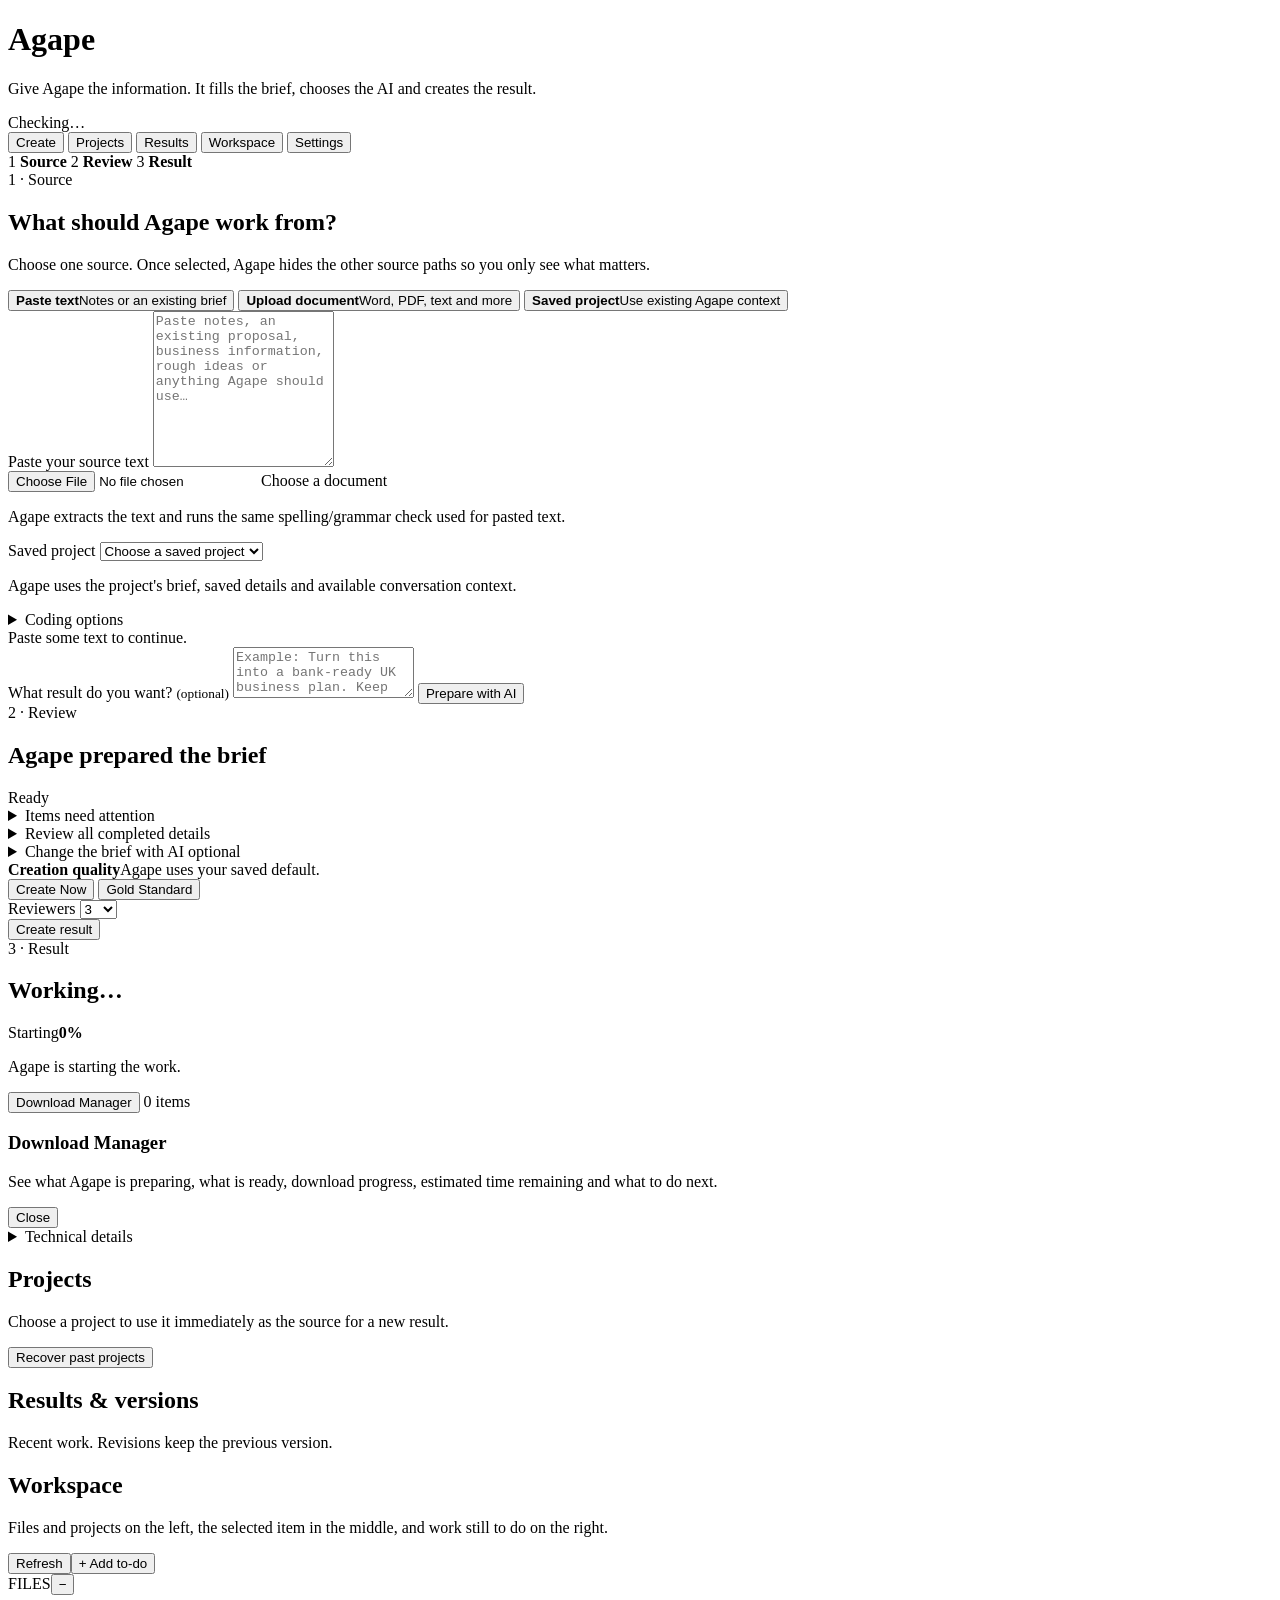
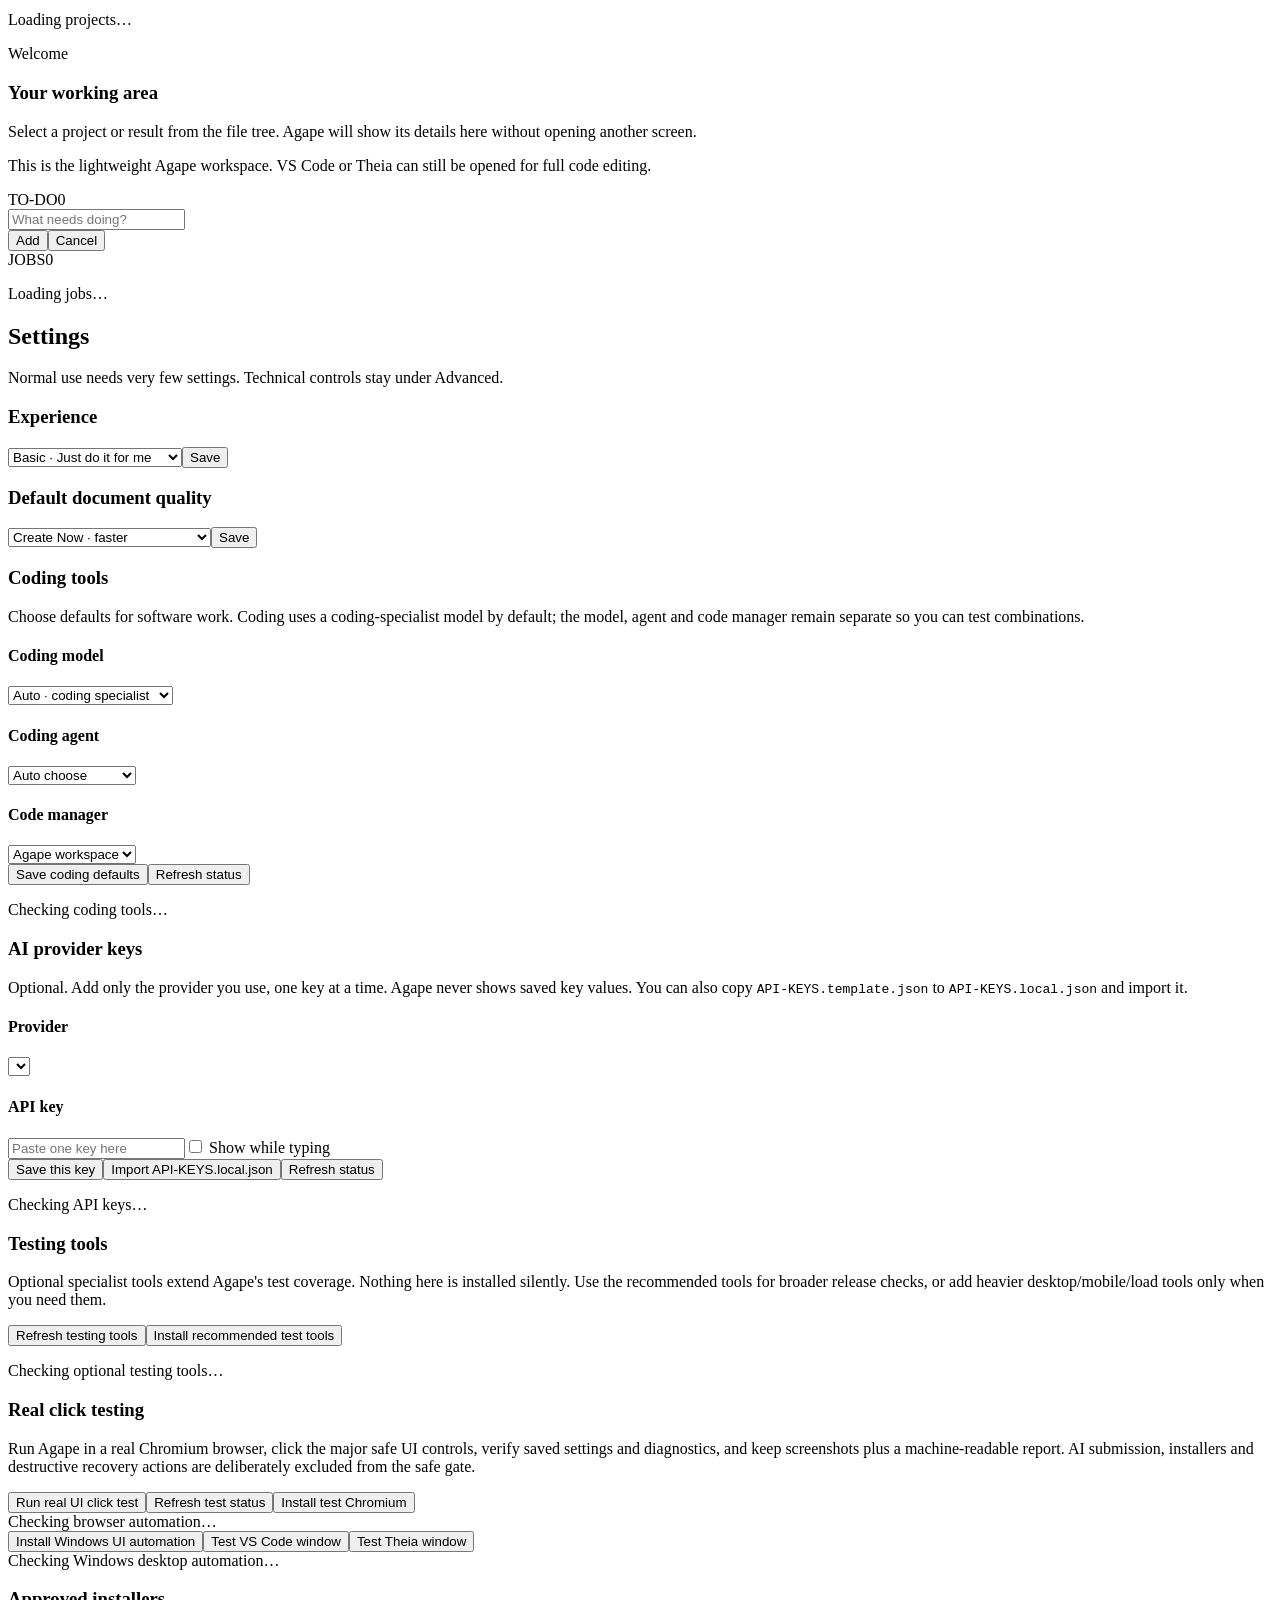
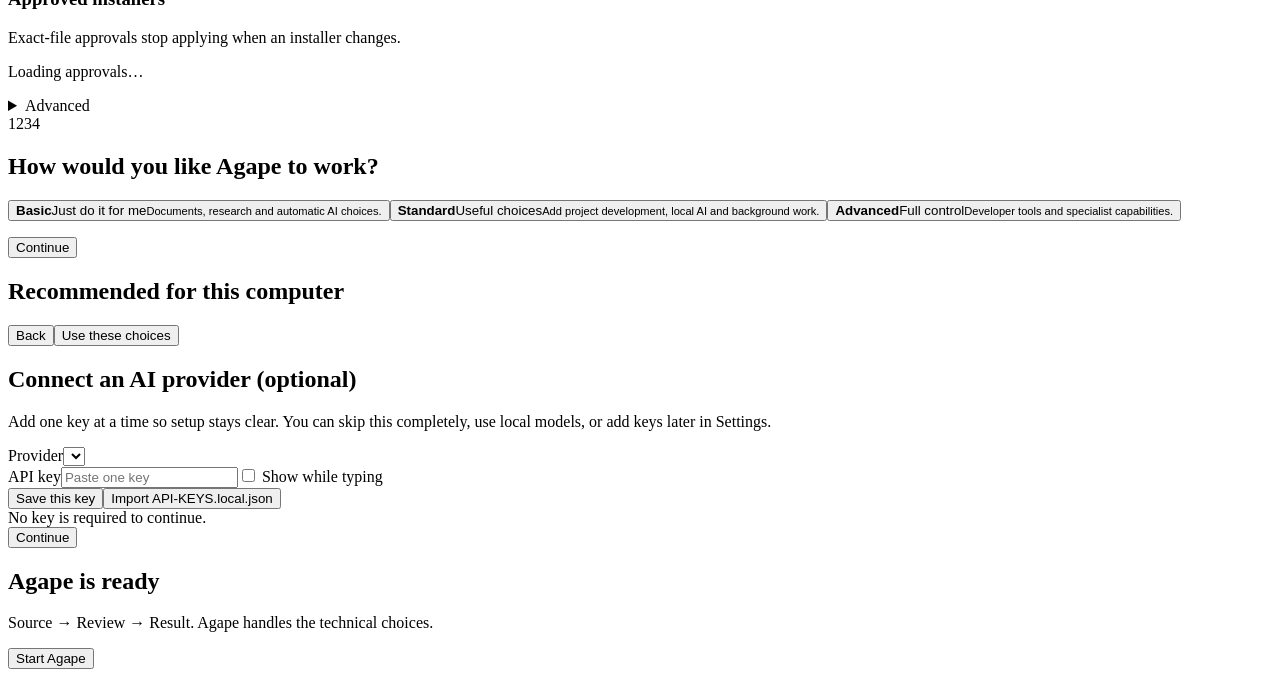
==== web/index.html @ f9513ef5 "Agape latest complete rebuild with recovered projects and runtime fixes" ====
<!doctype html>
<html lang="en">
<head>
  <meta charset="utf-8">
  <meta name="viewport" content="width=device-width,initial-scale=1">
  <title>Agape</title>
  <link rel="stylesheet" href="/styles.css">
</head>
<body>
<div class="app">
  <header>
    <div><h1>Agape</h1><p>Give Agape the information. It fills the brief, chooses the AI and creates the result.</p></div>
    <span id="status" class="pill">Checking…</span>
  </header>

  <nav>
    <button data-page="home" class="active">Create</button>
    <button data-page="projects">Projects</button>
    <button data-page="results">Results</button>
    <button data-page="workspace">Workspace</button>
    <button data-page="settings">Settings</button>
  </nav>

  <main>
    <section id="home" class="page active">
      <div class="workflow-steps" aria-label="Create workflow">
        <span id="stepIndicator1" class="workflow-step active">1 <b>Source</b></span>
        <span id="stepIndicator2" class="workflow-step">2 <b>Review</b></span>
        <span id="stepIndicator3" class="workflow-step">3 <b>Result</b></span>
      </div>

      <div class="card hero" id="sourceCard">
        <div class="step-label">1 · Source</div>
        <h2>What should Agape work from?</h2>
        <p class="muted">Choose one source. Once selected, Agape hides the other source paths so you only see what matters.</p>

        <div class="source-mode-tabs" role="tablist" aria-label="Choose source type">
          <button type="button" class="source-mode selected" data-source-mode="paste"><b>Paste text</b><span>Notes or an existing brief</span></button>
          <button type="button" class="source-mode" data-source-mode="upload"><b>Upload document</b><span>Word, PDF, text and more</span></button>
          <button type="button" class="source-mode" data-source-mode="project"><b>Saved project</b><span>Use existing Agape context</span></button>
        </div>

        <div id="sourcePastePanel" class="source-panel">
          <label class="full"><span>Paste your source text</span>
            <textarea id="sourceText" rows="10" spellcheck="true" autocapitalize="sentences" placeholder="Paste notes, an existing proposal, business information, rough ideas or anything Agape should use…"></textarea>
          </label>
        </div>

        <div id="sourceUploadPanel" class="source-panel hidden">
          <label class="file source-file"><input id="file" type="file"><span id="fileLabel">Choose a document</span></label>
          <p class="muted">Agape extracts the text and runs the same spelling/grammar check used for pasted text.</p>
        </div>

        <div id="sourceProjectPanel" class="source-panel hidden">
          <label class="full"><span>Saved project</span>
            <select id="project" class="source-project"><option value="0">Choose a saved project</option></select>
          </label>
          <p class="muted">Agape uses the project's brief, saved details and available conversation context.</p>
          <details id="projectCodingOptions" class="coding-options">
            <summary>Coding options</summary>
            <p class="muted">These choices are used when the selected project task is software development. Keeping model, agent and editor separate lets you compare combinations fairly.</p>
            <div class="settings-grid">
              <label class="setting"><b>Coding model</b><select id="projectCodingModel"><option value="auto-coding">Auto · coding specialist</option><option value="local-first">Local/open model first</option><option value="cloud-first">Cloud coding model first</option><option value="manual">Manual model choice</option></select></label>
              <label class="setting"><b>Coding agent</b><select id="projectCodingAgent"><option value="auto">Auto choose</option><option value="agape-native">Agape Native</option><option value="aider">Aider</option><option value="openhands">OpenHands</option><option value="open-interpreter">Open Interpreter</option><option value="compare">Compare engines</option></select></label>
              <label class="setting"><b>Code manager</b><select id="projectCodeManager"><option value="agape">Agape workspace</option><option value="theia-lite">Theia Lite</option><option value="theia-full">Theia Full</option><option value="vscode">VS Code</option></select></label>
            </div>
          </details>
        </div>

        <div id="sourceStatus" class="notice source-status">Paste some text to continue.</div>

        <label class="full"><span>What result do you want? <small>(optional)</small></span>
          <textarea id="task" rows="3" spellcheck="true" autocapitalize="sentences" placeholder="Example: Turn this into a bank-ready UK business plan. Keep supplied facts and research safe public gaps."></textarea>
        </label>

        <button id="analyse" class="primary large">Prepare with AI</button>
      </div>

      <div id="intakeCard" class="card hidden">
        <div class="step-label">2 · Review</div>
        <div class="row between">
          <div><h2>Agape prepared the brief</h2><p id="intakeSummary" class="muted"></p></div>
          <span id="intakeReady" class="pill">Ready</span>
        </div>

        <div id="writingCheck" class="notice writing-check hidden"></div>

        <details id="missingDetails" class="notice missing-details hidden">
          <summary id="missingSummary">Items need attention</summary>
          <div class="details-body">
            <div id="missingBox"></div>
            <div id="missingActions" class="row hidden"><button id="findMissing">Research missing public information</button></div>
            <div id="researchProgress" class="research-progress hidden" aria-live="polite">
              <div class="progress-head"><span id="researchStage">Preparing research</span><strong id="researchPercent">0%</strong></div>
              <div class="progress"><span id="researchBar"></span></div>
              <p id="researchText" class="muted">Agape is preparing the missing-information search.</p>
            </div>
            <div id="priorityFields" class="form-grid priority-fields"></div>
          </div>
        </details>

        <details id="allDetails">
          <summary>Review all completed details</summary>
          <div id="formFields" class="form-grid"></div>
        </details>

        <details id="briefChangeDetails" class="ai-change brief-change">
          <summary>Change the brief with AI <span class="optional">optional</span></summary>
          <div class="details-body">
            <p class="muted">Tell Agape what to change. Unaffected facts are preserved.</p>
            <textarea id="formRevision" rows="3" spellcheck="true" autocapitalize="sentences" placeholder="Example: Make the audience a bank lending team and change the budget to £150,000."></textarea>
            <button id="reviseForm" class="secondary">Apply change</button>
          </div>
        </details>

        <div id="creationOptions" class="compact-options">
          <div><b>Creation quality</b><span id="qualityHelp" class="muted">Agape uses your saved default.</span></div>
          <div class="quality-inline" id="qualityInline">
            <button class="quality selected" data-quality="standard">Create Now</button>
            <button class="quality" data-quality="gold">Gold Standard</button>
          </div>
          <div id="goldOptions" class="hidden"><label>Reviewers <select id="reviewerCount"><option>2</option><option selected>3</option><option>4</option><option>5</option><option>10</option></select></label></div>
        </div>

        <div class="next-row"><button id="createDocument" class="primary large">Create result</button></div>
      </div>

      <div id="progressCard" class="card hidden">
        <div class="step-label">3 · Result</div>
        <h2 id="progressTitle">Working…</h2>
        <div class="progress-head"><span id="progressStage">Starting</span><strong id="progressPercent">0%</strong></div>
        <div class="progress"><span id="progressBar"></span></div>
        <p id="progressText">Agape is starting the work.</p>
        <div class="row result-tools">
          <button id="downloadManagerButton" class="secondary hidden" type="button">Download Manager</button>
          <span id="downloadManagerBadge" class="pill hidden">0 items</span>
        </div>
        <section id="downloadManagerPanel" class="download-manager hidden" aria-live="polite">
          <div class="row between">
            <div><h3>Download Manager</h3><p class="muted">See what Agape is preparing, what is ready, download progress, estimated time remaining and what to do next.</p></div>
            <button id="closeDownloadManager" type="button">Close</button>
          </div>
          <div id="downloadManagerItems"></div>
        </section>
        <div id="result"></div>
        <details id="technicalDetails"><summary>Technical details</summary><pre id="tech"></pre></details>
      </div>
    </section>

    <section id="projects" class="page"><div class="card"><div class="row between"><div><h2>Projects</h2><p class="muted">Choose a project to use it immediately as the source for a new result.</p></div><button id="recoverProjects" class="secondary">Recover past projects</button></div><div id="recoveryResult" class="notice hidden"></div><div id="projectList"></div></div></section>
    <section id="results" class="page"><div class="card"><h2>Results & versions</h2><p class="muted">Recent work. Revisions keep the previous version.</p><div id="recent"></div></div></section>

    <section id="workspace" class="page">
      <div class="workspace-head card">
        <div><h2>Workspace</h2><p class="muted">Files and projects on the left, the selected item in the middle, and work still to do on the right.</p></div>
        <div class="row"><button id="workspaceRefresh" class="secondary">Refresh</button><button id="workspaceAddTodo">+ Add to-do</button></div>
      </div>
      <div class="workspace-grid">
        <aside class="workspace-panel workspace-files">
          <div class="workspace-panel-title"><span>FILES</span><button id="workspaceCollapseAll" title="Collapse folders">−</button></div>
          <div id="workspaceTree" class="file-tree"><p class="muted">Loading projects…</p></div>
        </aside>
        <section class="workspace-panel workspace-editor">
          <div class="workspace-tabbar"><span id="workspaceTab">Welcome</span></div>
          <div id="workspacePreview" class="workspace-preview">
            <div class="workspace-welcome"><h3>Your working area</h3><p>Select a project or result from the file tree. Agape will show its details here without opening another screen.</p><p class="muted">This is the lightweight Agape workspace. VS Code or Theia can still be opened for full code editing.</p></div>
          </div>
        </section>
        <aside class="workspace-panel workspace-jobs">
          <div class="workspace-section">
            <div class="workspace-panel-title"><span>TO-DO</span><span id="todoCount" class="pill">0</span></div>
            <form id="todoForm" class="todo-form hidden"><input id="todoInput" placeholder="What needs doing?" maxlength="180"><div class="row"><button type="submit" class="primary">Add</button><button type="button" id="todoCancel">Cancel</button></div></form>
            <div id="todoList" class="todo-list"></div>
          </div>
          <div class="workspace-section jobs-section">
            <div class="workspace-panel-title"><span>JOBS</span><span id="jobCount" class="pill">0</span></div>
            <div id="workspaceJobs" class="job-list"><p class="muted">Loading jobs…</p></div>
          </div>
        </aside>
      </div>
    </section>

    <div id="workspaceContextMenu" class="context-menu hidden" role="menu" aria-label="Workspace options"></div>

    <section id="settings" class="page"><div class="card">
      <h2>Settings</h2><p class="muted">Normal use needs very few settings. Technical controls stay under Advanced.</p>
      <div class="settings-grid">
        <div class="setting"><h3>Experience</h3><select id="settingExperience"><option value="basic">Basic · Just do it for me</option><option value="standard">Standard · Useful choices</option><option value="advanced">Advanced · Full control</option></select><button id="saveExperience">Save</button></div>
        <div class="setting"><h3>Default document quality</h3><select id="settingQuality"><option value="standard">Create Now · faster</option><option value="gold">Gold Standard · deeper review</option></select><button id="saveQuality">Save</button></div>
      </div>
      <div class="setting coding-settings"><h3>Coding tools</h3><p class="muted">Choose defaults for software work. Coding uses a coding-specialist model by default; the model, agent and code manager remain separate so you can test combinations.</p>
        <div class="settings-grid">
          <div class="setting"><h4>Coding model</h4><select id="settingCodingModel"><option value="auto-coding">Auto · coding specialist</option><option value="local-first">Local/open model first</option><option value="cloud-first">Cloud coding model first</option><option value="manual">Manual model choice</option></select></div>
          <div class="setting"><h4>Coding agent</h4><select id="settingCodingAgent"><option value="auto">Auto choose</option><option value="agape-native">Agape Native</option><option value="aider">Aider</option><option value="openhands">OpenHands</option><option value="open-interpreter">Open Interpreter</option><option value="compare">Compare engines</option></select></div>
          <div class="setting"><h4>Code manager</h4><select id="settingCodeManager"><option value="agape">Agape workspace</option><option value="theia-lite">Theia Lite</option><option value="theia-full">Theia Full</option><option value="vscode">VS Code</option></select></div>
        </div>
        <div class="row"><button id="saveCodingTools">Save coding defaults</button><button id="refreshCodingTools" class="secondary">Refresh status</button></div>
        <div id="codingToolStatus" class="coding-tool-status"><p class="muted">Checking coding tools…</p></div>
      </div>
      <div class="setting api-key-settings"><h3>AI provider keys</h3><p class="muted">Optional. Add only the provider you use, one key at a time. Agape never shows saved key values. You can also copy <code>API-KEYS.template.json</code> to <code>API-KEYS.local.json</code> and import it.</p>
        <div class="settings-grid">
          <div class="setting"><h4>Provider</h4><select id="apiKeyProvider"></select></div>
          <div class="setting"><h4>API key</h4><input id="apiKeyValue" type="password" autocomplete="off" placeholder="Paste one key here"><label class="muted"><input id="showApiKey" type="checkbox"> Show while typing</label></div>
        </div>
        <div class="row"><button id="saveApiKey">Save this key</button><button id="importApiKeys" class="secondary">Import API-KEYS.local.json</button><button id="refreshApiKeys" class="secondary">Refresh status</button></div>
        <div id="apiKeyStatus" class="coding-tool-status"><p class="muted">Checking API keys…</p></div>
      </div>
      <div class="setting testing-tools-settings"><h3>Testing tools</h3><p class="muted">Optional specialist tools extend Agape's test coverage. Nothing here is installed silently. Use the recommended tools for broader release checks, or add heavier desktop/mobile/load tools only when you need them.</p>
        <div class="row"><button id="refreshTestingTools" class="secondary">Refresh testing tools</button><button id="installRecommendedTesting">Install recommended test tools</button></div>
        <div id="testingToolStatus" class="coding-tool-status"><p class="muted">Checking optional testing tools…</p></div>
      </div>
      <div class="setting qa-settings"><h3>Real click testing</h3><p class="muted">Run Agape in a real Chromium browser, click the major safe UI controls, verify saved settings and diagnostics, and keep screenshots plus a machine-readable report. AI submission, installers and destructive recovery actions are deliberately excluded from the safe gate.</p>
        <div class="row"><button id="runBrowserQA">Run real UI click test</button><button id="refreshQA" class="secondary">Refresh test status</button><button id="installQAChromium" class="secondary hidden">Install test Chromium</button></div>
        <div id="browserQAStatus" class="notice"><span class="muted">Checking browser automation…</span></div>
        <div class="row"><button id="installDesktopQA" class="secondary hidden">Install Windows UI automation</button><button id="probeVSCode" class="secondary hidden">Test VS Code window</button><button id="probeTheia" class="secondary hidden">Test Theia window</button></div>
        <div id="desktopQAStatus" class="notice"><span class="muted">Checking Windows desktop automation…</span></div>
      </div>
      <div class="setting security-setting"><h3>Approved installers</h3><p class="muted">Exact-file approvals stop applying when an installer changes.</p><div id="approvedInstallers"><p class="muted">Loading approvals…</p></div></div>
      <details id="advancedSettings"><summary>Advanced</summary>
        <div class="setting"><h3>AI routing</h3><p class="muted">Agape automatically chooses suitable available models.</p><select id="settingRouter"><option value="agape">Agape Router · recommended</option><option value="litellm">LiteLLM</option></select><button id="saveRouter">Save router</button></div>
        <h3>Capabilities</h3><div id="capabilities"></div>
        <details><summary>Computer & supporting packages</summary><div id="computer"></div></details>
        <details><summary>Diagnostics</summary><div class="row"><button id="refreshServices">Refresh services</button><button id="refreshEvents">Refresh activity log</button></div><pre id="services"></pre><pre id="events"></pre></details>
      </details>
    </div></section>
  </main>
</div>

<div id="setup" class="overlay hidden"><div class="modal">
  <div class="setup-progress"><span class="on">1</span><span>2</span><span>3</span><span>4</span></div>
  <div id="setup1" class="setup-step"><h2>How would you like Agape to work?</h2><div class="profiles"><button class="profile selected" data-exp="basic"><b>Basic</b><span>Just do it for me</span><small>Documents, research and automatic AI choices.</small></button><button class="profile" data-exp="standard"><b>Standard</b><span>Useful choices</span><small>Add project development, local AI and background work.</small></button><button class="profile" data-exp="advanced"><b>Advanced</b><span>Full control</span><small>Developer tools and specialist capabilities.</small></button></div><p id="recommendation" class="notice"></p><button id="setupNext" class="primary large">Continue</button></div>
  <div id="setup2" class="setup-step hidden"><h2>Recommended for this computer</h2><p id="systemSummary"></p><div id="setupCaps"></div><button id="setupBack">Back</button><button id="setupApply" class="primary">Use these choices</button></div>
  <div id="setup3" class="setup-step hidden"><h2>Connect an AI provider (optional)</h2><p class="muted">Add one key at a time so setup stays clear. You can skip this completely, use local models, or add keys later in Settings.</p><div class="setting"><label>Provider</label><select id="setupKeyProvider"></select></div><div class="setting"><label>API key</label><input id="setupKeyValue" type="password" autocomplete="off" placeholder="Paste one key"><label class="muted"><input id="setupShowKey" type="checkbox"> Show while typing</label></div><div class="row"><button id="setupSaveKey" class="primary">Save this key</button><button id="setupImportKeys" class="secondary">Import API-KEYS.local.json</button></div><div id="setupKeyStatus" class="notice muted">No key is required to continue.</div><div class="row"><button id="setupKeysContinue" class="primary large">Continue</button></div></div>
  <div id="setup4" class="setup-step hidden"><h2>Agape is ready</h2><p>Source → Review → Result. Agape handles the technical choices.</p><button id="finishSetup" class="primary large">Start Agape</button></div>
</div></div>

<script src="/app.js"></script>
</body></html>
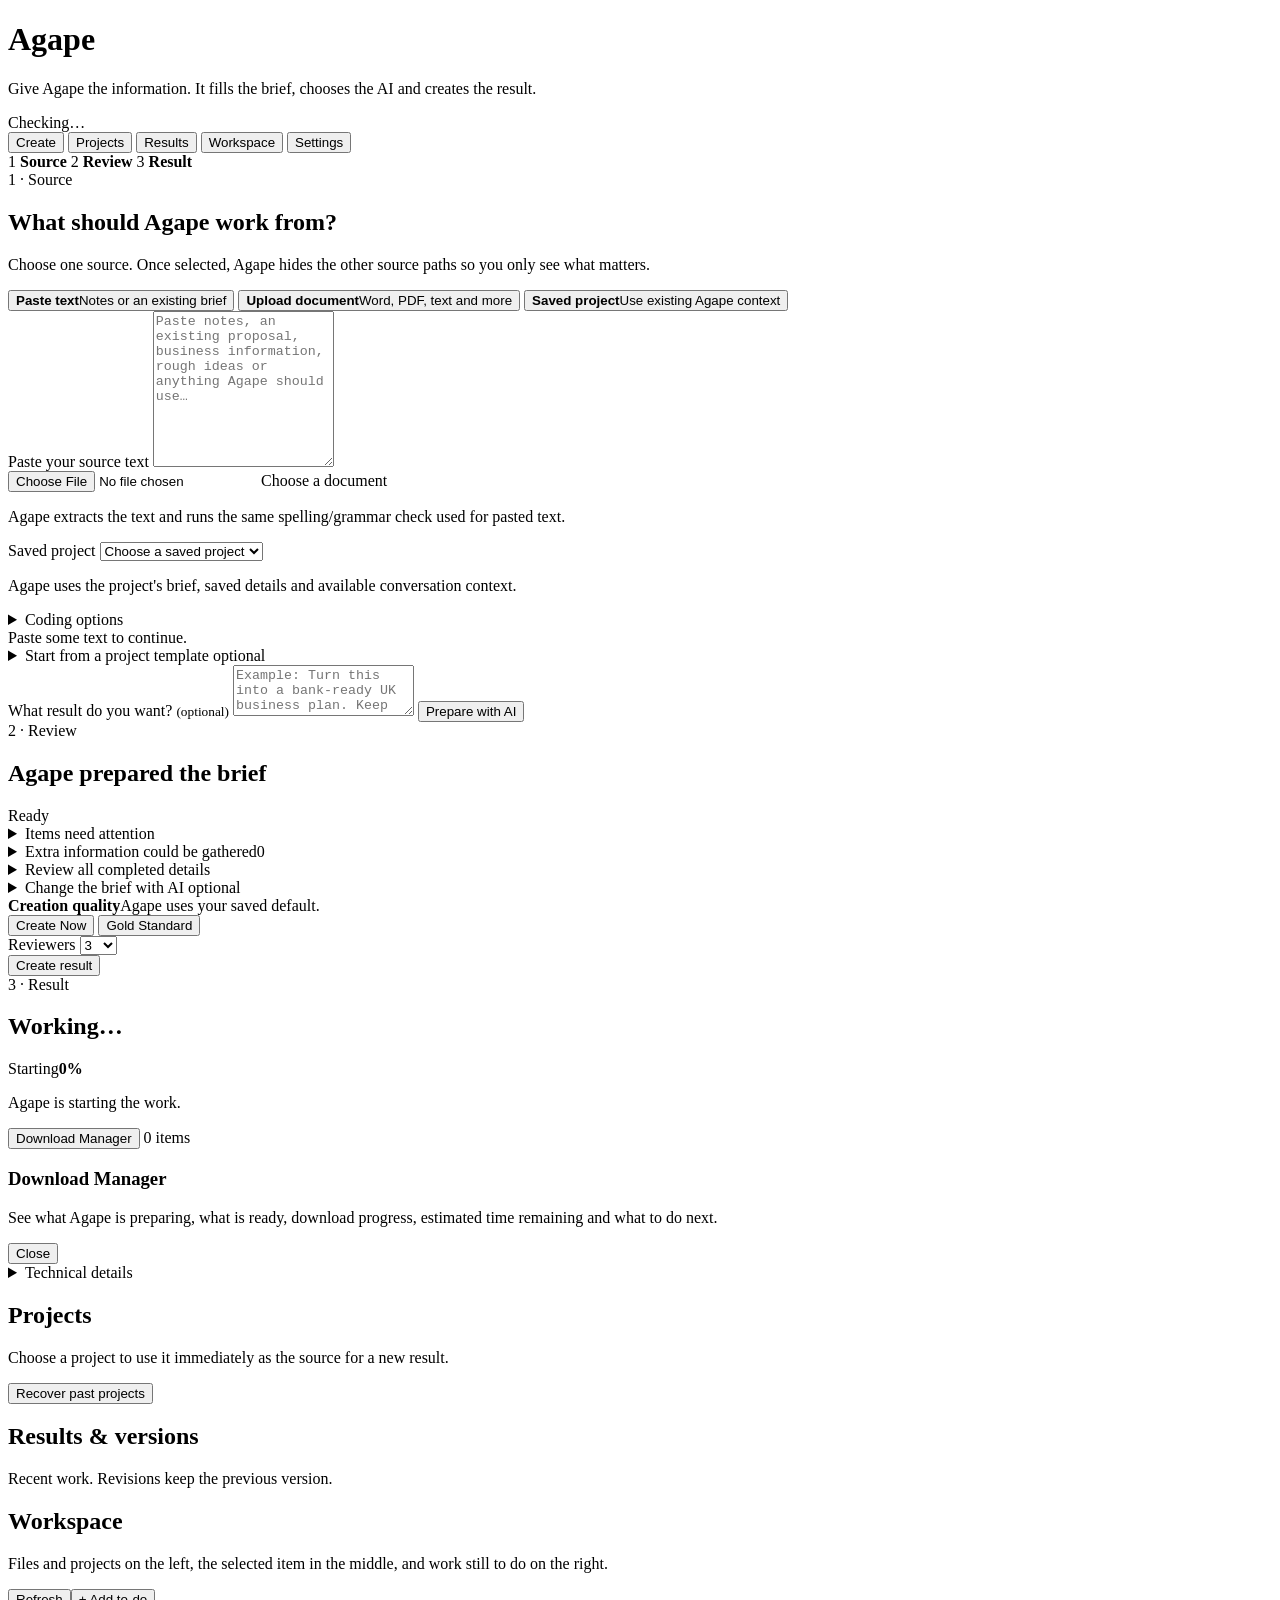
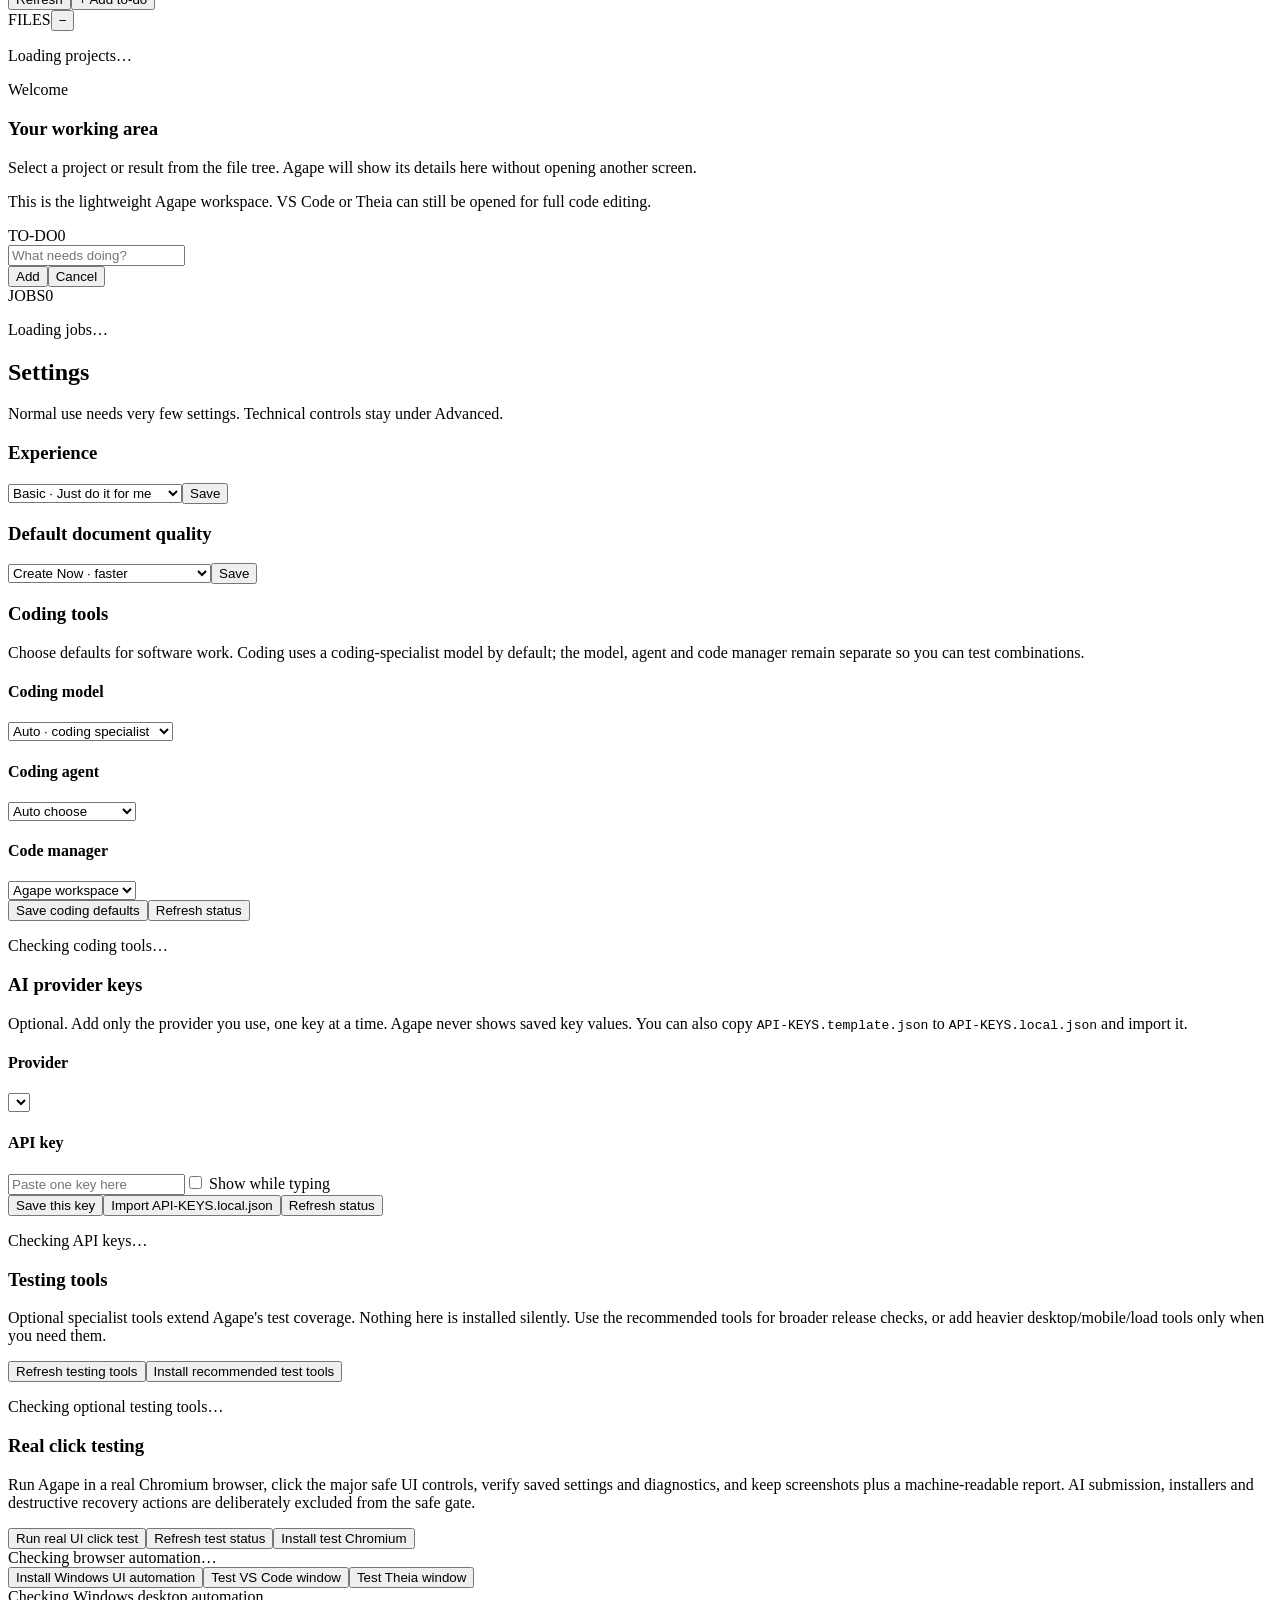
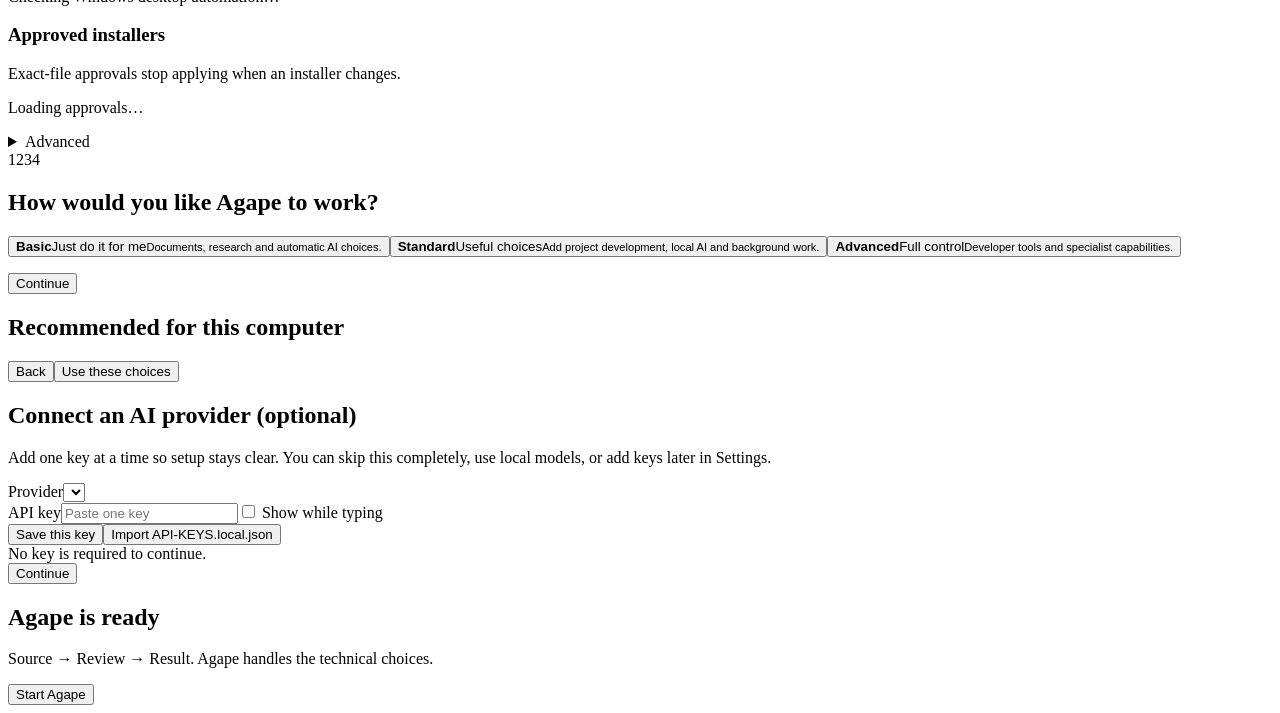
==== commit e017d464: "Agape V5.6.1 complete consolidated codebase" ====
--- a/web/index.html
+++ b/web/index.html
@@ -69,6 +69,11 @@
 
         <div id="sourceStatus" class="notice source-status">Paste some text to continue.</div>
 
+        <details id="projectStarterDetails" class="project-starters">
+          <summary>Start from a project template <span class="optional">optional</span></summary>
+          <div class="details-body"><p class="muted">Load a prepared project brief, then edit anything you want before Agape starts.</p><div id="projectStarterList"></div></div>
+        </details>
+
         <label class="full"><span>What result do you want? <small>(optional)</small></span>
           <textarea id="task" rows="3" spellcheck="true" autocapitalize="sentences" placeholder="Example: Turn this into a bank-ready UK business plan. Keep supplied facts and research safe public gaps."></textarea>
         </label>
@@ -89,13 +94,21 @@
           <summary id="missingSummary">Items need attention</summary>
           <div class="details-body">
             <div id="missingBox"></div>
-            <div id="missingActions" class="row hidden"><button id="findMissing">Research missing public information</button></div>
+            <div id="priorityFields" class="form-grid priority-fields"></div>
+          </div>
+        </details>
+
+        <details id="extraInfoDetails" class="notice extra-info-details hidden">
+          <summary><span id="extraInfoSummary">Extra information could be gathered</span><span id="extraInfoCount" class="pill">0</span></summary>
+          <div class="details-body">
+            <p class="muted">Agape found public information that could strengthen this project. This stays collapsed unless you choose to open it.</p>
+            <div id="extraInfoList"></div>
+            <div id="extraInfoActions" class="row"><button id="findMissing">Gather public information</button></div>
             <div id="researchProgress" class="research-progress hidden" aria-live="polite">
               <div class="progress-head"><span id="researchStage">Preparing research</span><strong id="researchPercent">0%</strong></div>
               <div class="progress"><span id="researchBar"></span></div>
-              <p id="researchText" class="muted">Agape is preparing the missing-information search.</p>
+              <p id="researchText" class="muted">Agape is preparing the public-information search.</p>
             </div>
-            <div id="priorityFields" class="form-grid priority-fields"></div>
           </div>
         </details>
 
@@ -234,5 +247,6 @@
   <div id="setup4" class="setup-step hidden"><h2>Agape is ready</h2><p>Source → Review → Result. Agape handles the technical choices.</p><button id="finishSetup" class="primary large">Start Agape</button></div>
 </div></div>
 
+<script src="/project_templates.js"></script>
 <script src="/app.js"></script>
 </body></html>
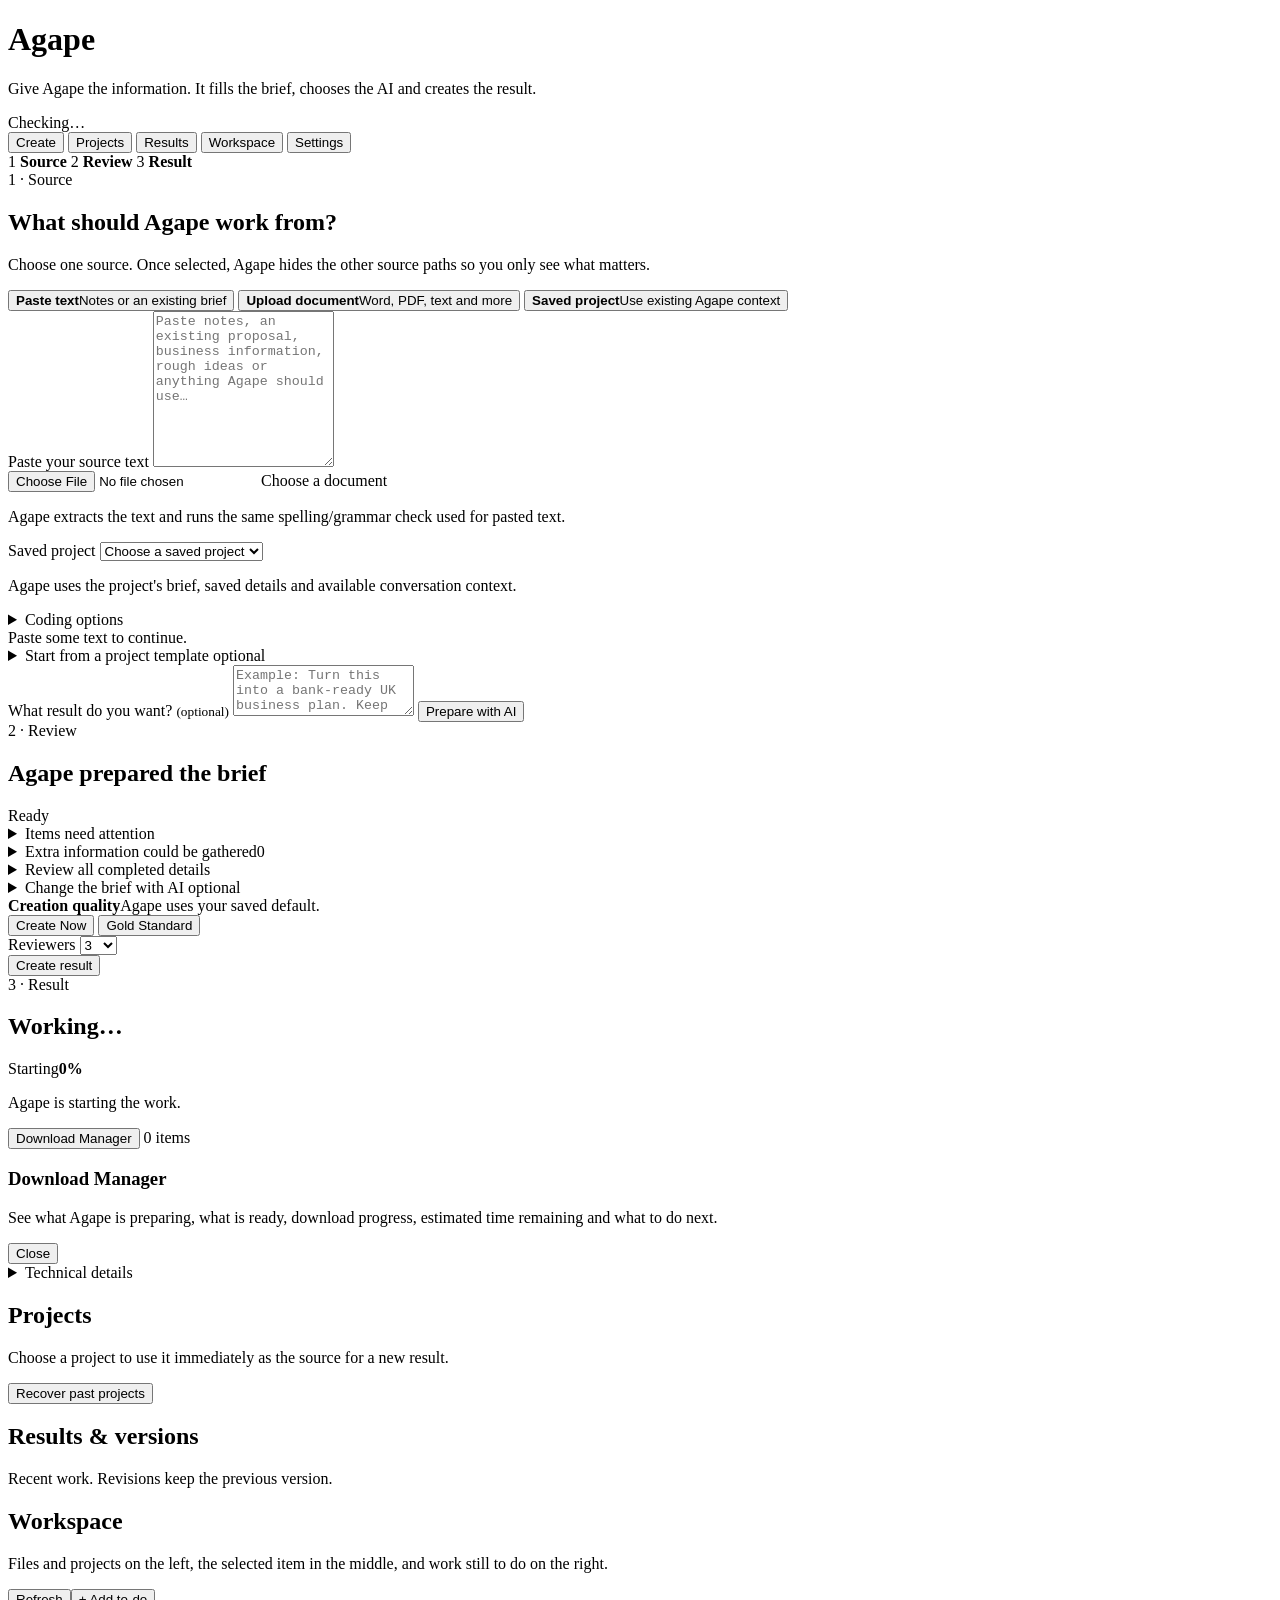
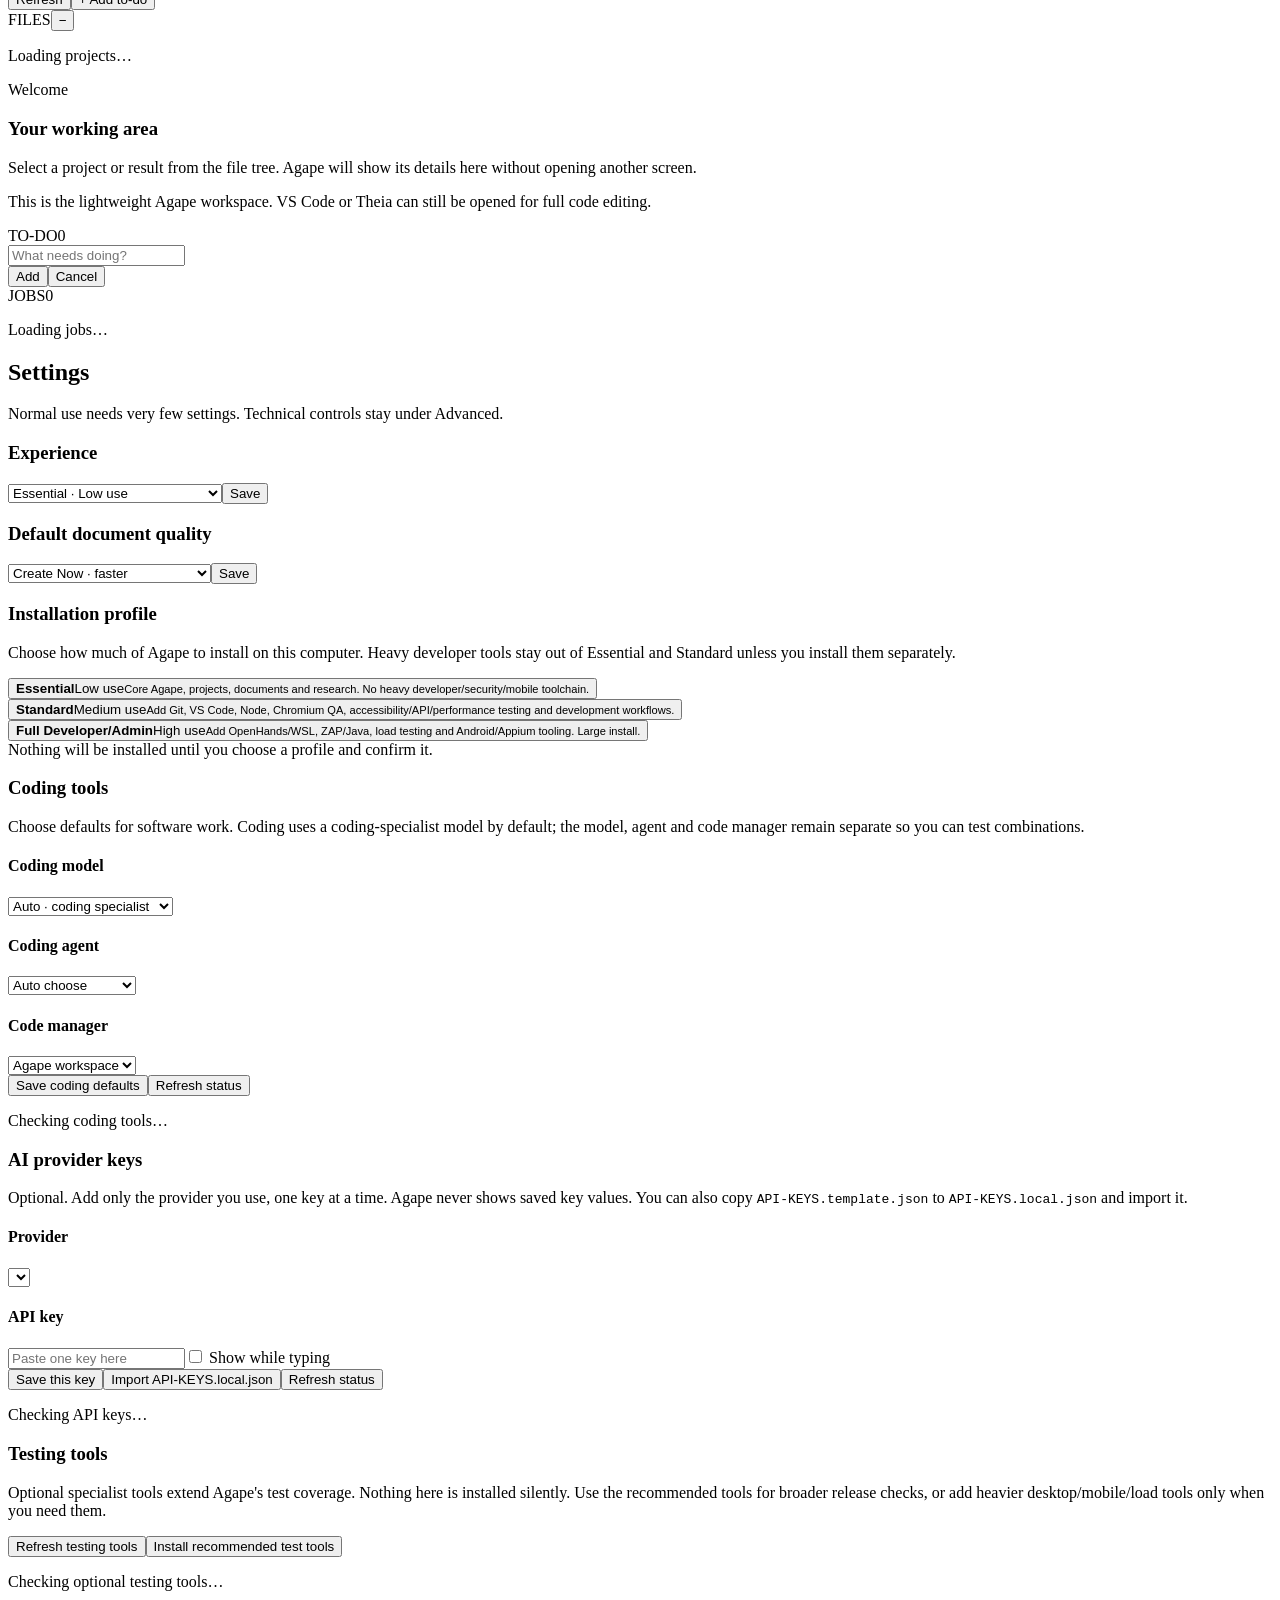
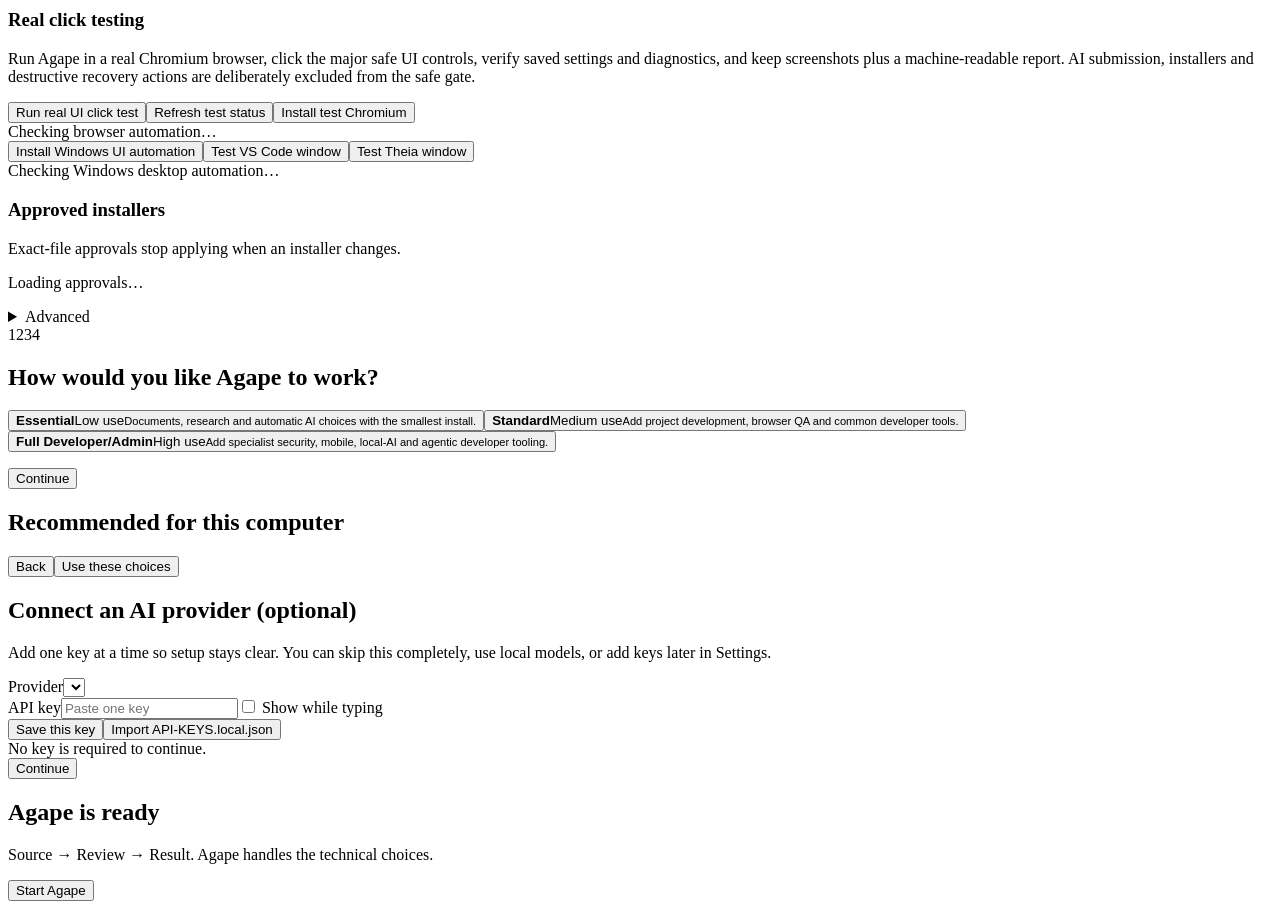
==== commit 9cf4f97f: "Agape v5.6.1 R2.4.3 - reliability, install profiles, web router and gold site" ====
--- a/web/index.html
+++ b/web/index.html
@@ -198,8 +198,16 @@
     <section id="settings" class="page"><div class="card">
       <h2>Settings</h2><p class="muted">Normal use needs very few settings. Technical controls stay under Advanced.</p>
       <div class="settings-grid">
-        <div class="setting"><h3>Experience</h3><select id="settingExperience"><option value="basic">Basic · Just do it for me</option><option value="standard">Standard · Useful choices</option><option value="advanced">Advanced · Full control</option></select><button id="saveExperience">Save</button></div>
+        <div class="setting"><h3>Experience</h3><select id="settingExperience"><option value="basic">Essential · Low use</option><option value="standard">Standard · Medium use</option><option value="advanced">Full Developer/Admin · High use</option></select><button id="saveExperience">Save</button></div>
         <div class="setting"><h3>Default document quality</h3><select id="settingQuality"><option value="standard">Create Now · faster</option><option value="gold">Gold Standard · deeper review</option></select><button id="saveQuality">Save</button></div>
+      </div>
+      <div class="setting install-profile-settings"><h3>Installation profile</h3><p class="muted">Choose how much of Agape to install on this computer. Heavy developer tools stay out of Essential and Standard unless you install them separately.</p>
+        <div class="profiles install-profiles">
+          <button class="profile" id="installProfileBasic"><b>Essential</b><span>Low use</span><small>Core Agape, projects, documents and research. No heavy developer/security/mobile toolchain.</small></button>
+          <button class="profile" id="installProfileStandard"><b>Standard</b><span>Medium use</span><small>Add Git, VS Code, Node, Chromium QA, accessibility/API/performance testing and development workflows.</small></button>
+          <button class="profile" id="installProfileAdvanced"><b>Full Developer/Admin</b><span>High use</span><small>Add OpenHands/WSL, ZAP/Java, load testing and Android/Appium tooling. Large install.</small></button>
+        </div>
+        <div id="installProfileStatus" class="notice muted">Nothing will be installed until you choose a profile and confirm it.</div>
       </div>
       <div class="setting coding-settings"><h3>Coding tools</h3><p class="muted">Choose defaults for software work. Coding uses a coding-specialist model by default; the model, agent and code manager remain separate so you can test combinations.</p>
         <div class="settings-grid">
@@ -241,7 +249,7 @@
 
 <div id="setup" class="overlay hidden"><div class="modal">
   <div class="setup-progress"><span class="on">1</span><span>2</span><span>3</span><span>4</span></div>
-  <div id="setup1" class="setup-step"><h2>How would you like Agape to work?</h2><div class="profiles"><button class="profile selected" data-exp="basic"><b>Basic</b><span>Just do it for me</span><small>Documents, research and automatic AI choices.</small></button><button class="profile" data-exp="standard"><b>Standard</b><span>Useful choices</span><small>Add project development, local AI and background work.</small></button><button class="profile" data-exp="advanced"><b>Advanced</b><span>Full control</span><small>Developer tools and specialist capabilities.</small></button></div><p id="recommendation" class="notice"></p><button id="setupNext" class="primary large">Continue</button></div>
+  <div id="setup1" class="setup-step"><h2>How would you like Agape to work?</h2><div class="profiles"><button class="profile selected" data-exp="basic"><b>Essential</b><span>Low use</span><small>Documents, research and automatic AI choices with the smallest install.</small></button><button class="profile" data-exp="standard"><b>Standard</b><span>Medium use</span><small>Add project development, browser QA and common developer tools.</small></button><button class="profile" data-exp="advanced"><b>Full Developer/Admin</b><span>High use</span><small>Add specialist security, mobile, local-AI and agentic developer tooling.</small></button></div><p id="recommendation" class="notice"></p><button id="setupNext" class="primary large">Continue</button></div>
   <div id="setup2" class="setup-step hidden"><h2>Recommended for this computer</h2><p id="systemSummary"></p><div id="setupCaps"></div><button id="setupBack">Back</button><button id="setupApply" class="primary">Use these choices</button></div>
   <div id="setup3" class="setup-step hidden"><h2>Connect an AI provider (optional)</h2><p class="muted">Add one key at a time so setup stays clear. You can skip this completely, use local models, or add keys later in Settings.</p><div class="setting"><label>Provider</label><select id="setupKeyProvider"></select></div><div class="setting"><label>API key</label><input id="setupKeyValue" type="password" autocomplete="off" placeholder="Paste one key"><label class="muted"><input id="setupShowKey" type="checkbox"> Show while typing</label></div><div class="row"><button id="setupSaveKey" class="primary">Save this key</button><button id="setupImportKeys" class="secondary">Import API-KEYS.local.json</button></div><div id="setupKeyStatus" class="notice muted">No key is required to continue.</div><div class="row"><button id="setupKeysContinue" class="primary large">Continue</button></div></div>
   <div id="setup4" class="setup-step hidden"><h2>Agape is ready</h2><p>Source → Review → Result. Agape handles the technical choices.</p><button id="finishSetup" class="primary large">Start Agape</button></div>
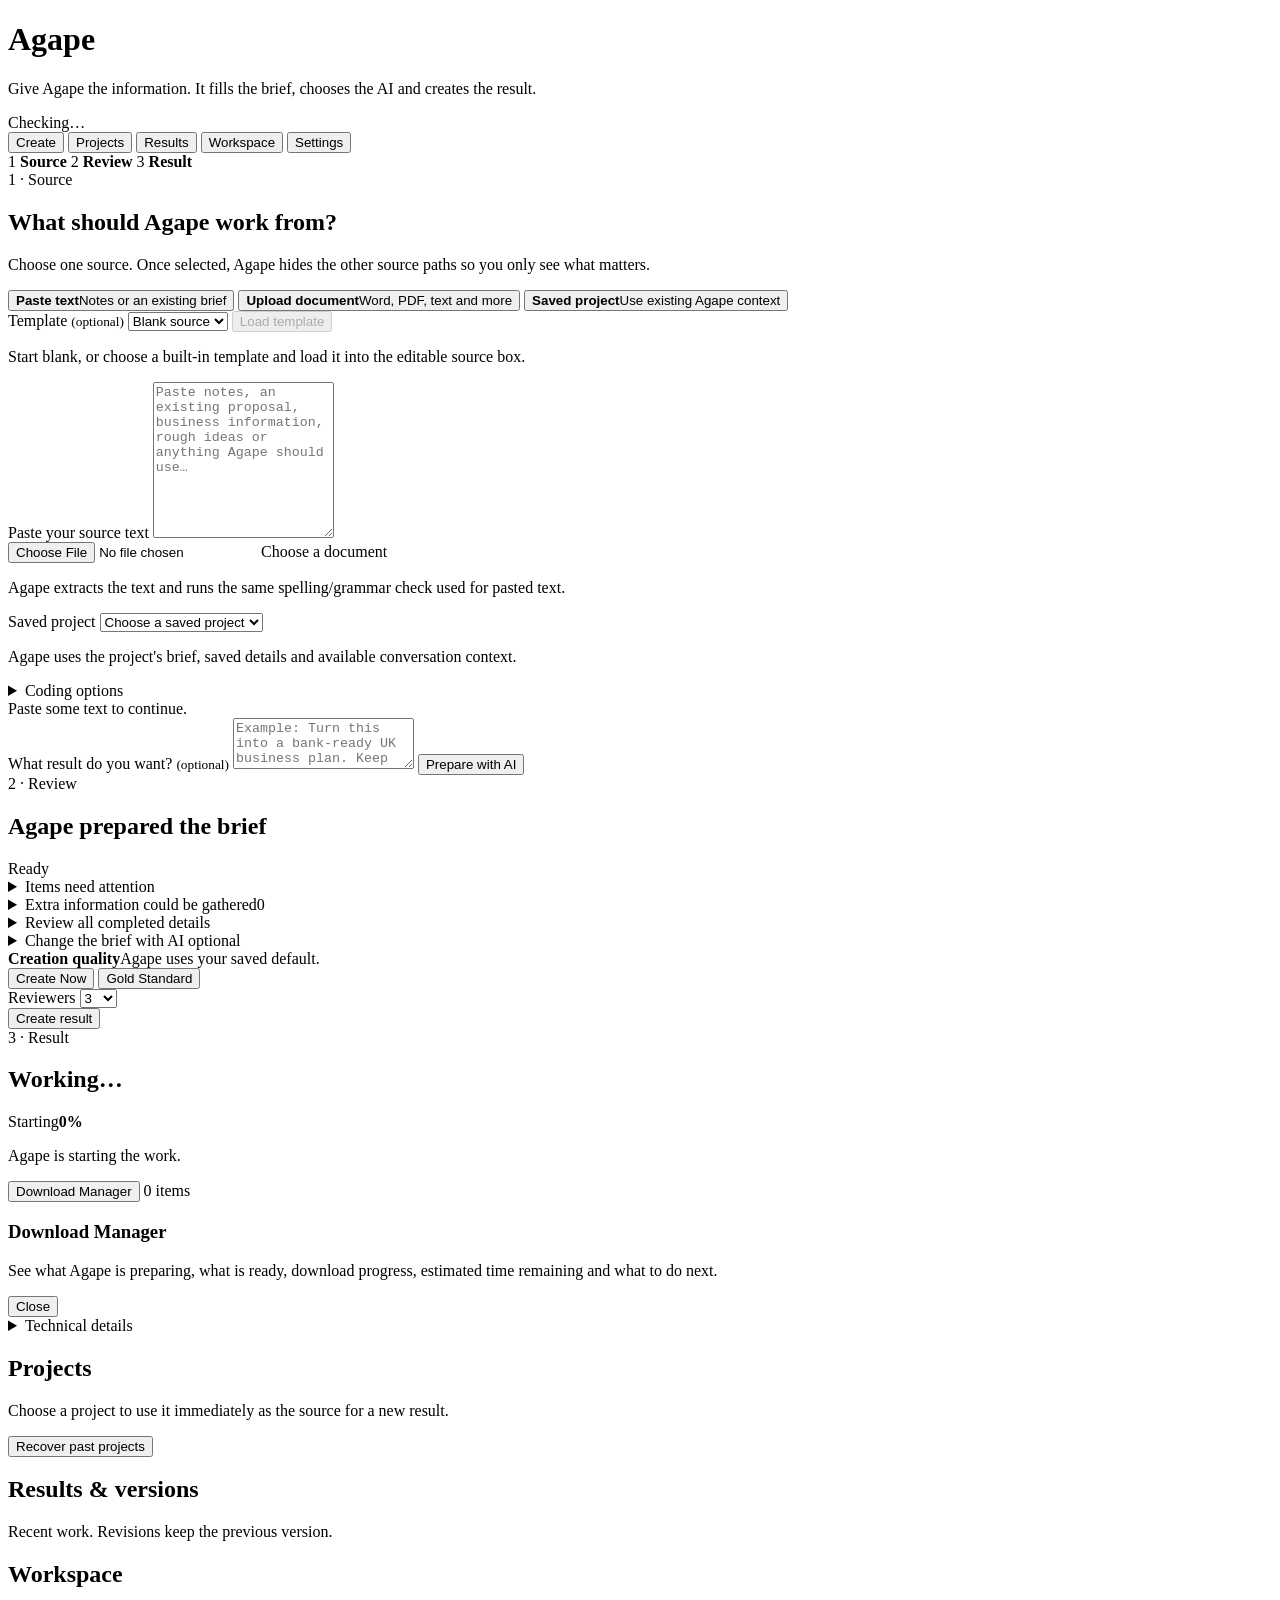
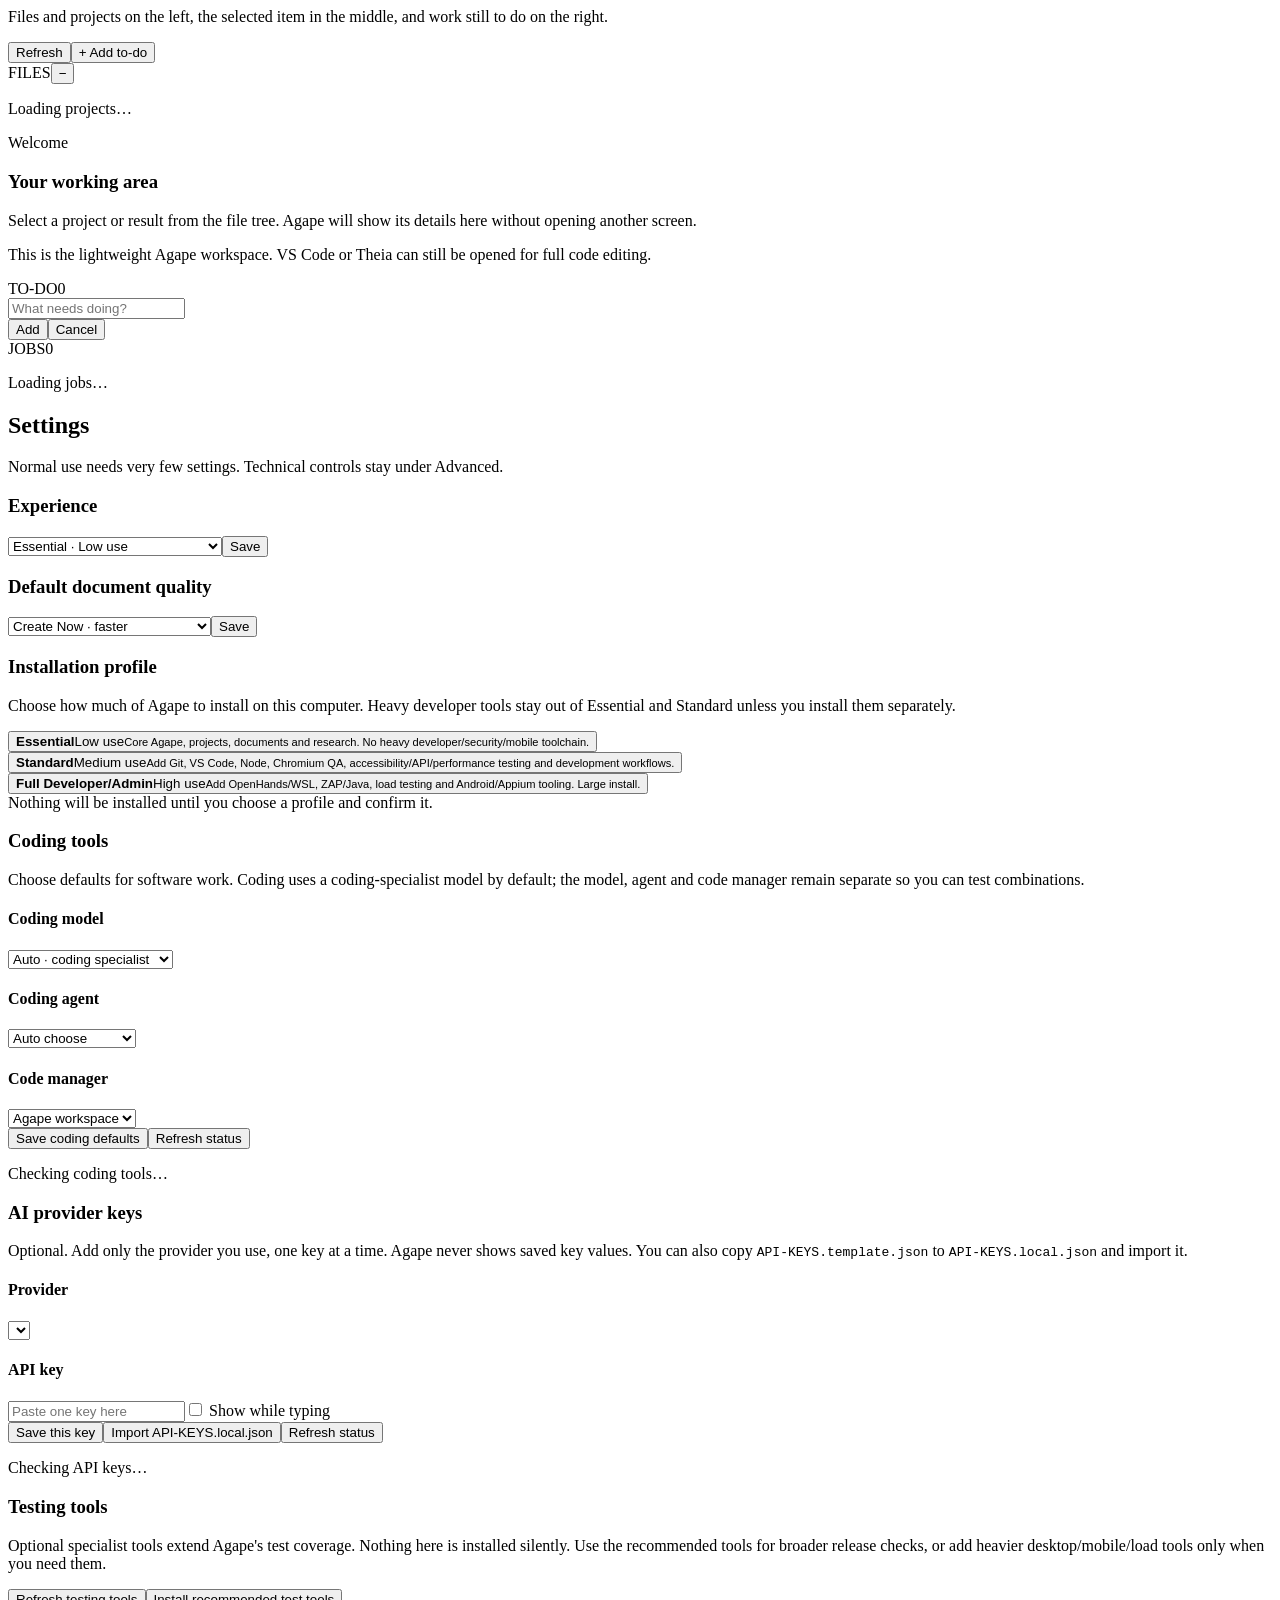
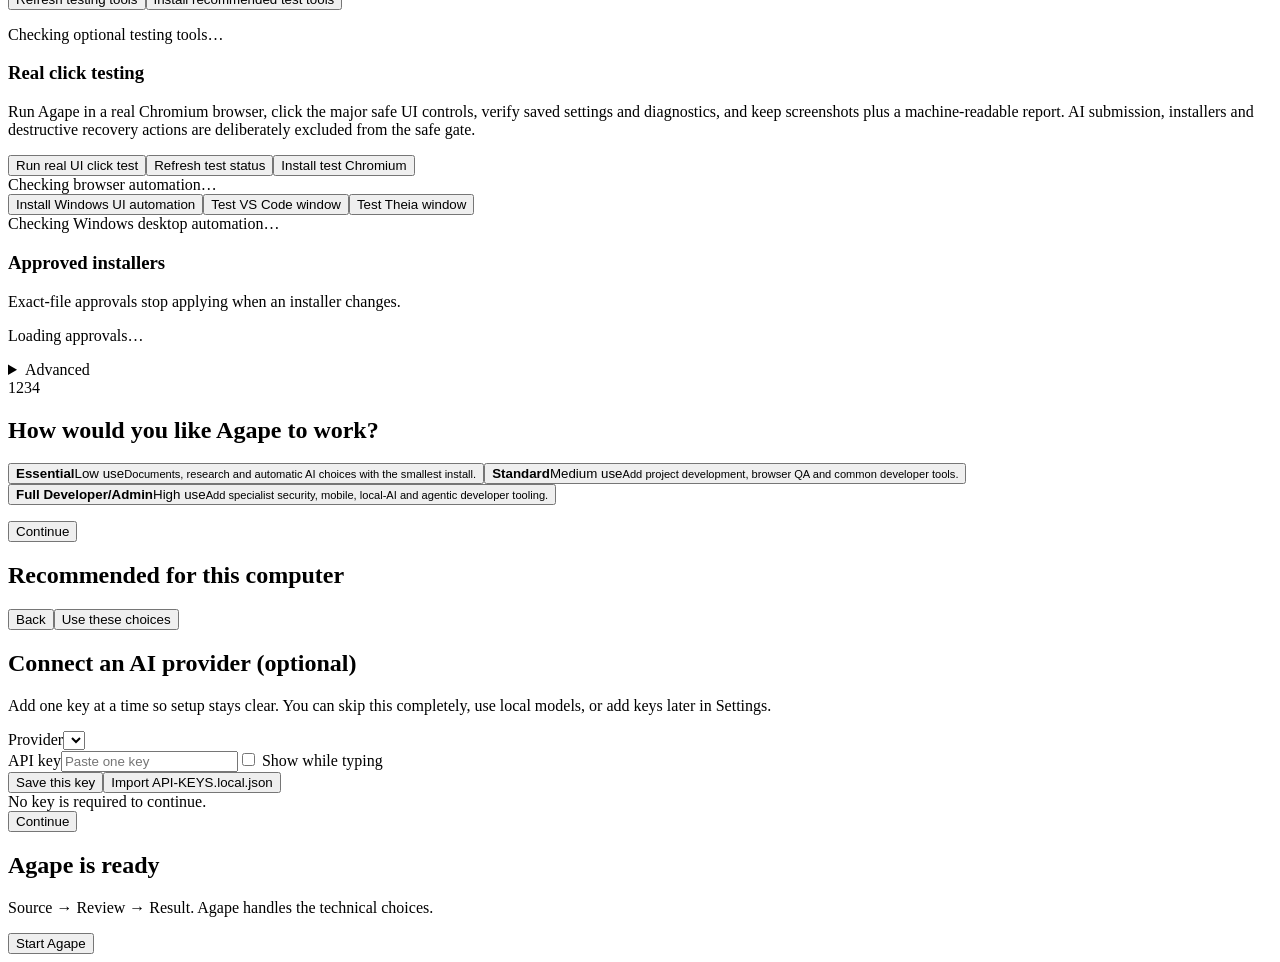
==== commit bfc78a24: "Add project delete action to Projects page" ====
--- a/web/index.html
+++ b/web/index.html
@@ -41,6 +41,13 @@
         </div>
 
         <div id="sourcePastePanel" class="source-panel">
+          <div class="source-template-picker">
+            <label class="source-template-field"><span>Template <small>(optional)</small></span>
+              <select id="sourceTemplateSelect" aria-label="Choose a source template"><option value="">Blank source</option></select>
+            </label>
+            <button id="loadSourceTemplate" type="button" class="secondary" disabled>Load template</button>
+          </div>
+          <p id="sourceTemplateHelp" class="muted source-template-help">Start blank, or choose a built-in template and load it into the editable source box.</p>
           <label class="full"><span>Paste your source text</span>
             <textarea id="sourceText" rows="10" spellcheck="true" autocapitalize="sentences" placeholder="Paste notes, an existing proposal, business information, rough ideas or anything Agape should use…"></textarea>
           </label>
@@ -69,10 +76,6 @@
 
         <div id="sourceStatus" class="notice source-status">Paste some text to continue.</div>
 
-        <details id="projectStarterDetails" class="project-starters">
-          <summary>Start from a project template <span class="optional">optional</span></summary>
-          <div class="details-body"><p class="muted">Load a prepared project brief, then edit anything you want before Agape starts.</p><div id="projectStarterList"></div></div>
-        </details>
 
         <label class="full"><span>What result do you want? <small>(optional)</small></span>
           <textarea id="task" rows="3" spellcheck="true" autocapitalize="sentences" placeholder="Example: Turn this into a bank-ready UK business plan. Keep supplied facts and research safe public gaps."></textarea>
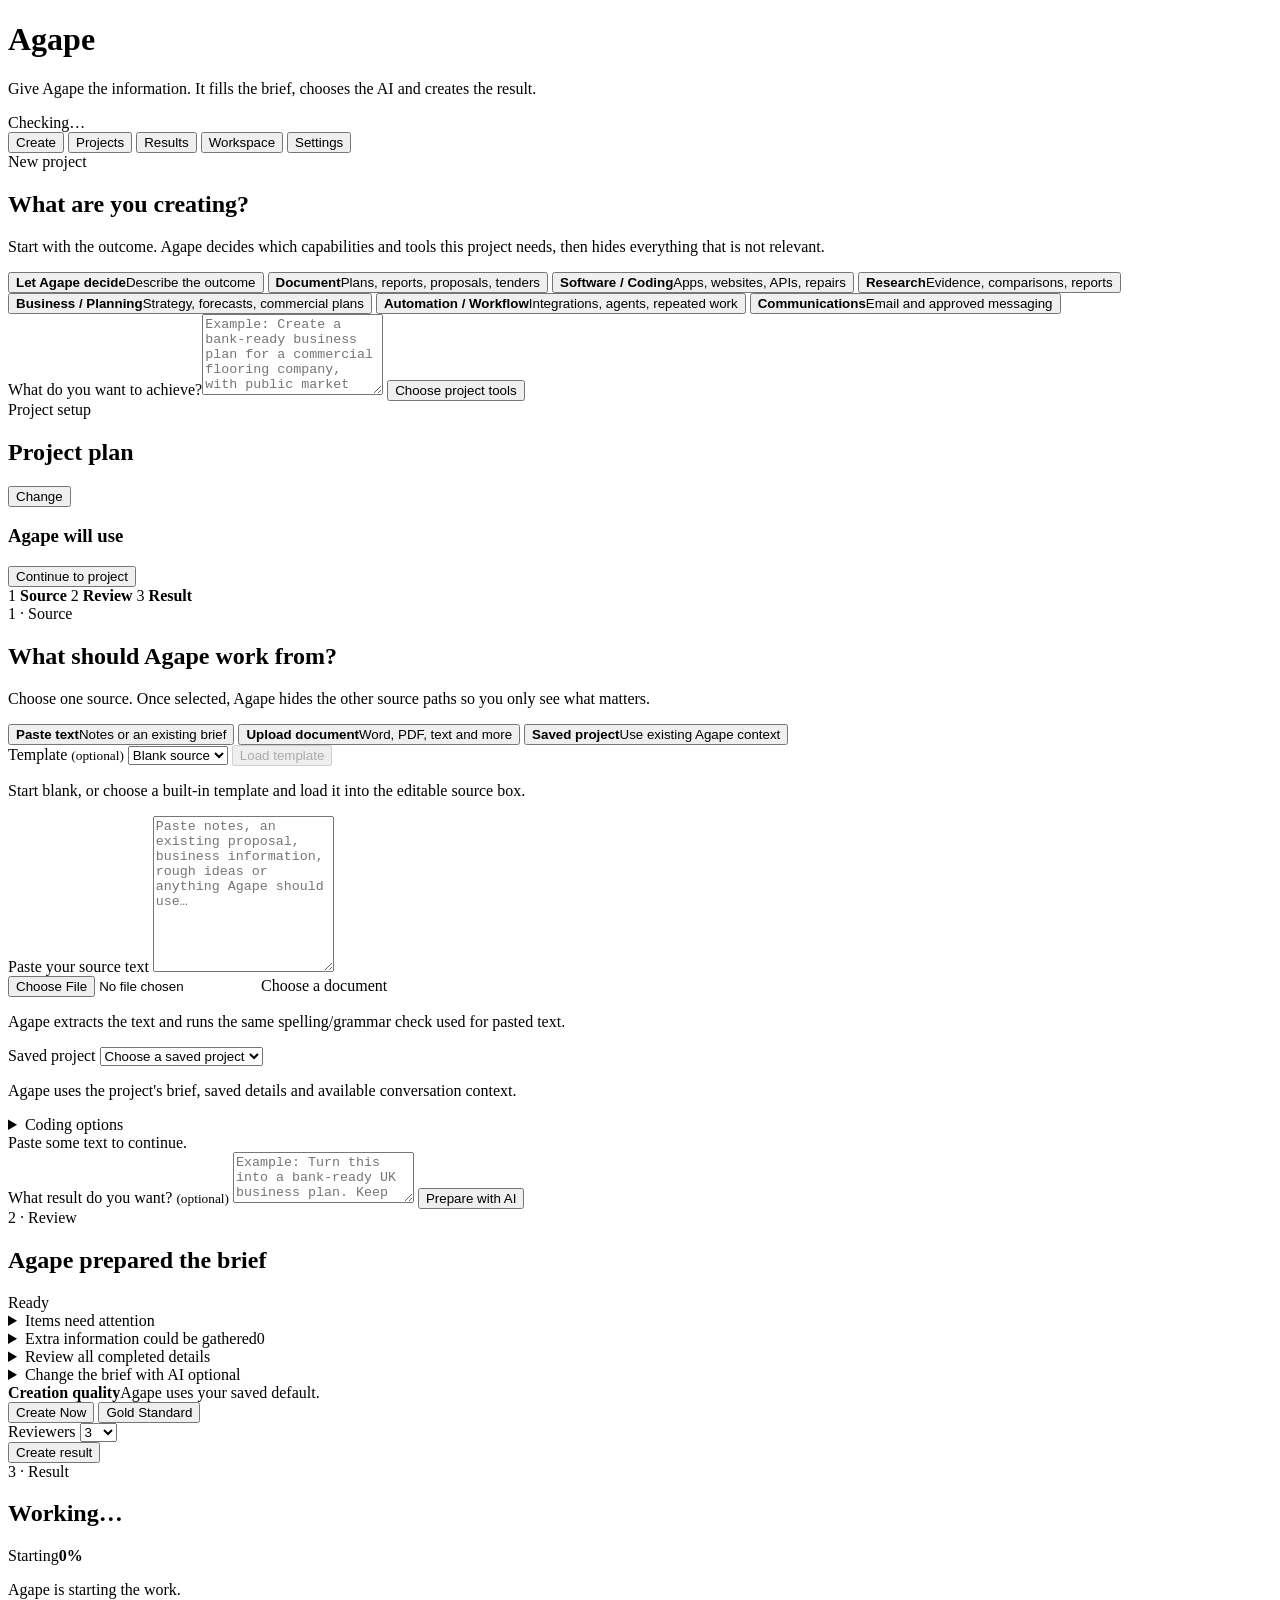
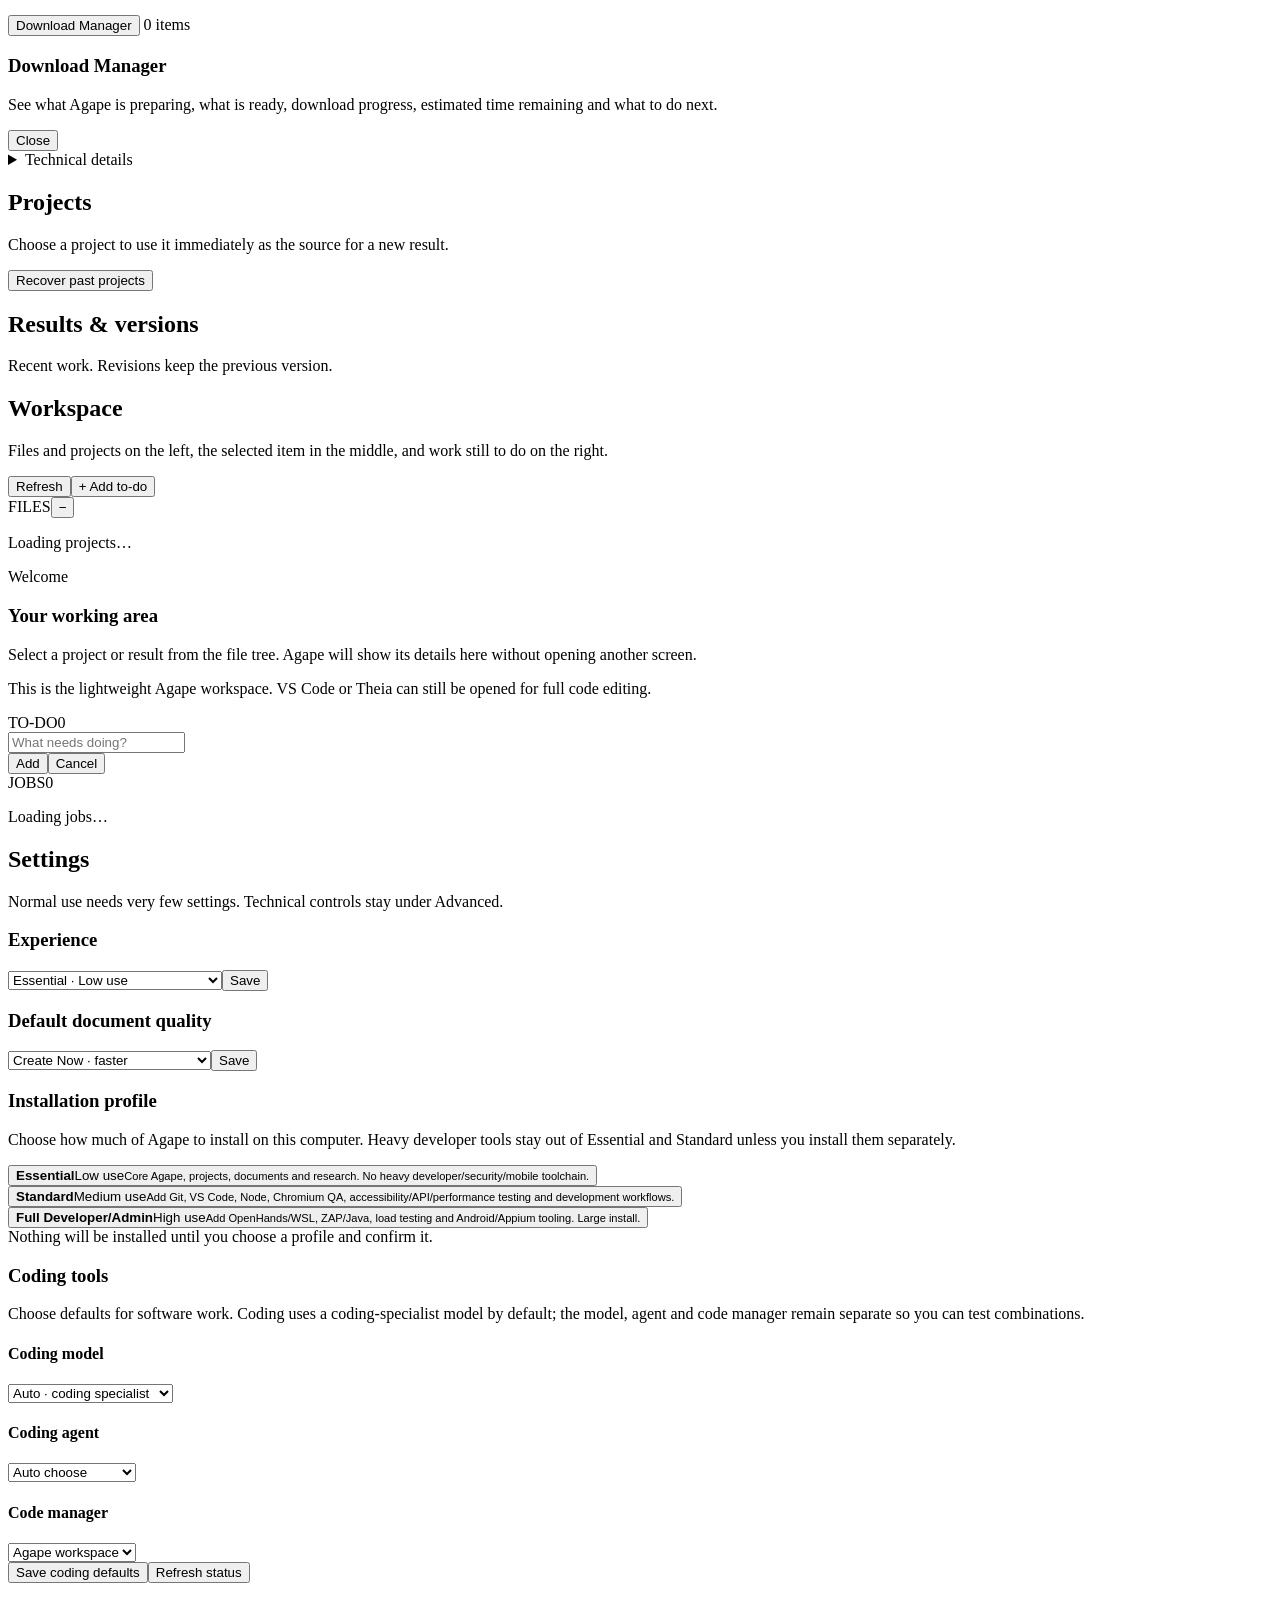
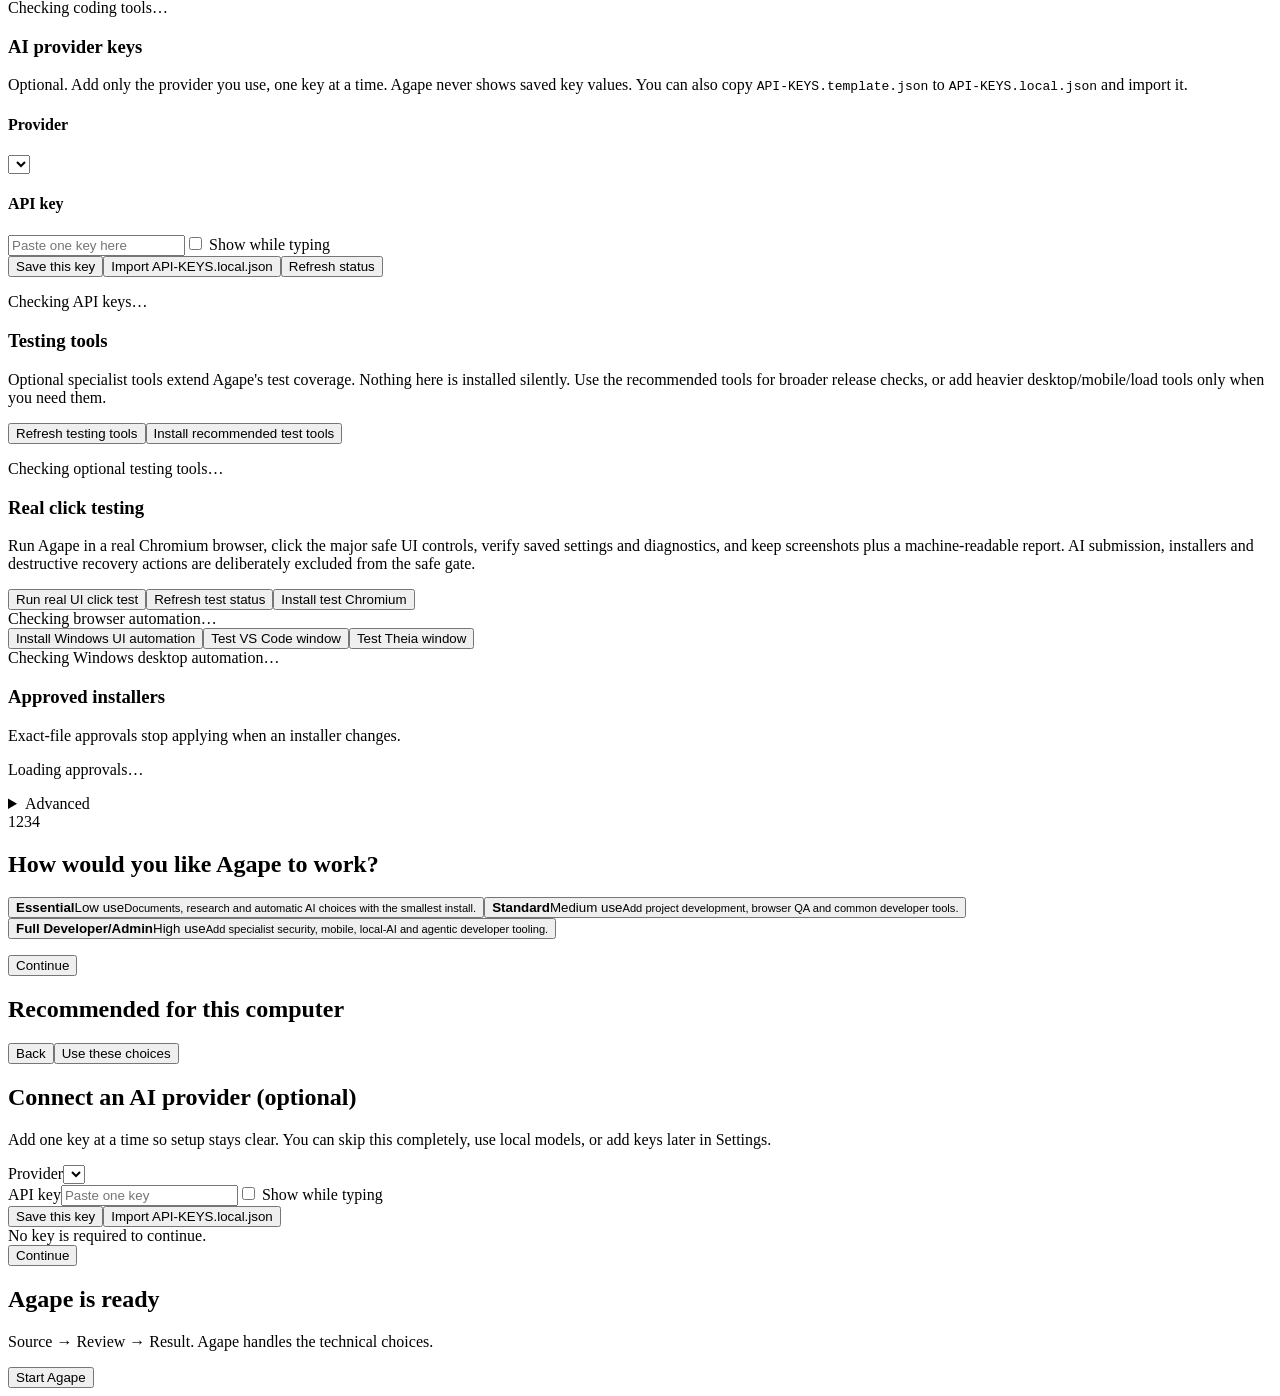
==== commit 00adca9e: "Add project-first workflow and project-specific tool routing" ====
--- a/web/index.html
+++ b/web/index.html
@@ -23,13 +23,36 @@
 
   <main>
     <section id="home" class="page active">
-      <div class="workflow-steps" aria-label="Create workflow">
+      <div class="card hero project-first" id="projectStartCard">
+        <div class="step-label">New project</div>
+        <h2>What are you creating?</h2>
+        <p class="muted">Start with the outcome. Agape decides which capabilities and tools this project needs, then hides everything that is not relevant.</p>
+        <div class="project-type-grid" role="list" aria-label="Choose project type">
+          <button type="button" class="project-type selected" data-project-type="auto"><b>Let Agape decide</b><span>Describe the outcome</span></button>
+          <button type="button" class="project-type" data-project-type="document"><b>Document</b><span>Plans, reports, proposals, tenders</span></button>
+          <button type="button" class="project-type" data-project-type="development"><b>Software / Coding</b><span>Apps, websites, APIs, repairs</span></button>
+          <button type="button" class="project-type" data-project-type="research"><b>Research</b><span>Evidence, comparisons, reports</span></button>
+          <button type="button" class="project-type" data-project-type="business"><b>Business / Planning</b><span>Strategy, forecasts, commercial plans</span></button>
+          <button type="button" class="project-type" data-project-type="automation"><b>Automation / Workflow</b><span>Integrations, agents, repeated work</span></button>
+          <button type="button" class="project-type" data-project-type="communications"><b>Communications</b><span>Email and approved messaging</span></button>
+        </div>
+        <label class="full project-goal-field"><span>What do you want to achieve?</span><textarea id="projectGoal" rows="5" spellcheck="true" autocapitalize="sentences" placeholder="Example: Create a bank-ready business plan for a commercial flooring company, with public market research and a DOCX/PDF result."></textarea></label>
+        <button id="planProject" class="primary large" type="button">Choose project tools</button>
+        <div id="projectPlanStatus" class="notice hidden" aria-live="polite"></div>
+      </div>
+      <div id="projectPlanCard" class="card hidden">
+        <div class="row between"><div><div class="step-label">Project setup</div><h2 id="projectPlanTitle">Project plan</h2><p id="projectPlanSummary" class="muted"></p></div><button id="changeProjectType" class="secondary" type="button">Change</button></div>
+        <div id="projectWorkflowPreview" class="project-workflow-preview"></div><h3>Agape will use</h3><div id="projectToolPlan" class="project-tool-plan"></div><div id="projectRecommendedTools" class="project-recommended hidden"></div>
+        <div class="next-row"><button id="startProjectWorkflow" class="primary large" type="button">Continue to project</button></div>
+      </div>
+      <div class="workflow-steps hidden" id="createWorkflowSteps" aria-label="Create workflow">
         <span id="stepIndicator1" class="workflow-step active">1 <b>Source</b></span>
         <span id="stepIndicator2" class="workflow-step">2 <b>Review</b></span>
         <span id="stepIndicator3" class="workflow-step">3 <b>Result</b></span>
       </div>
 
-      <div class="card hero" id="sourceCard">
+      <div class="card hero hidden" id="sourceCard">
+        <div id="activeProjectBanner" class="active-project-banner"></div>
         <div class="step-label">1 · Source</div>
         <h2>What should Agape work from?</h2>
         <p class="muted">Choose one source. Once selected, Agape hides the other source paths so you only see what matters.</p>
@@ -63,7 +86,9 @@
             <select id="project" class="source-project"><option value="0">Choose a saved project</option></select>
           </label>
           <p class="muted">Agape uses the project's brief, saved details and available conversation context.</p>
-          <details id="projectCodingOptions" class="coding-options">
+        </div>
+
+        <details id="projectCodingOptions" class="coding-options">
             <summary>Coding options</summary>
             <p class="muted">These choices are used when the selected project task is software development. Keeping model, agent and editor separate lets you compare combinations fairly.</p>
             <div class="settings-grid">
@@ -72,7 +97,6 @@
               <label class="setting"><b>Code manager</b><select id="projectCodeManager"><option value="agape">Agape workspace</option><option value="theia-lite">Theia Lite</option><option value="theia-full">Theia Full</option><option value="vscode">VS Code</option></select></label>
             </div>
           </details>
-        </div>
 
         <div id="sourceStatus" class="notice source-status">Paste some text to continue.</div>
 
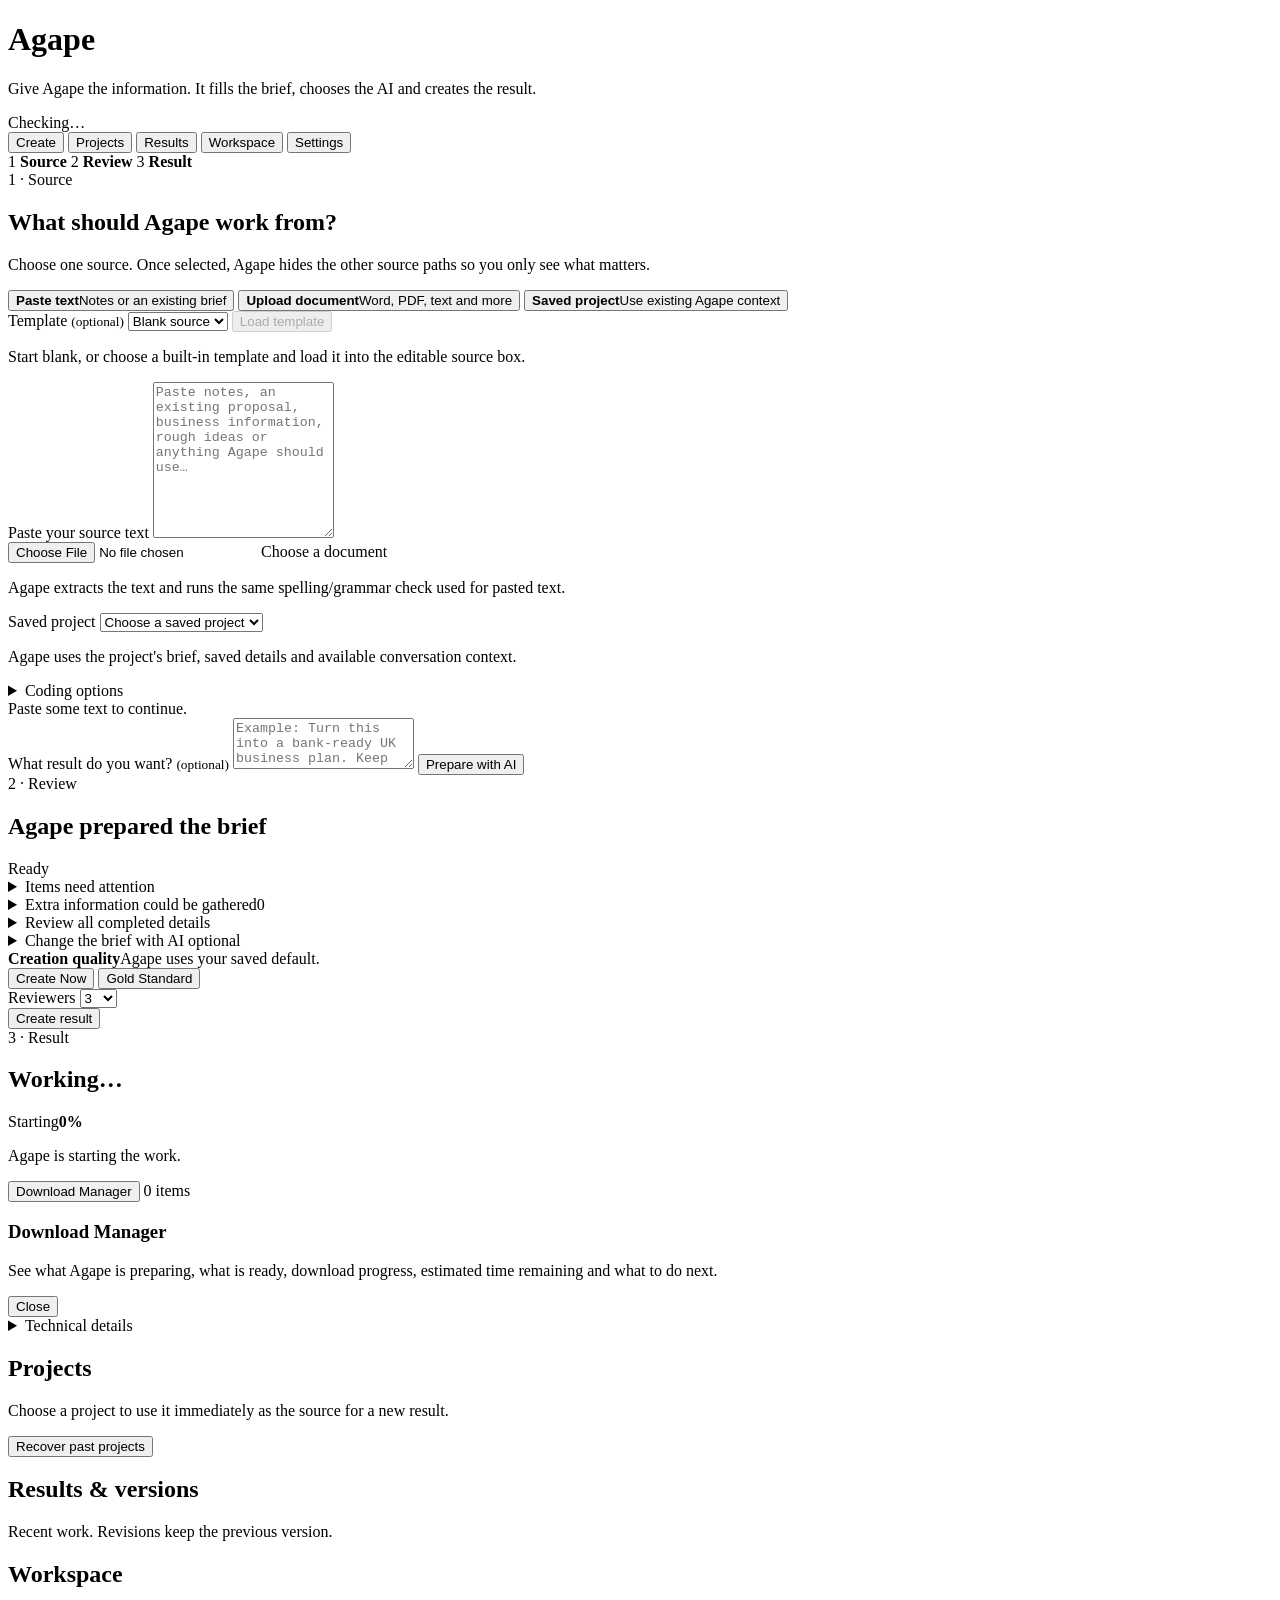
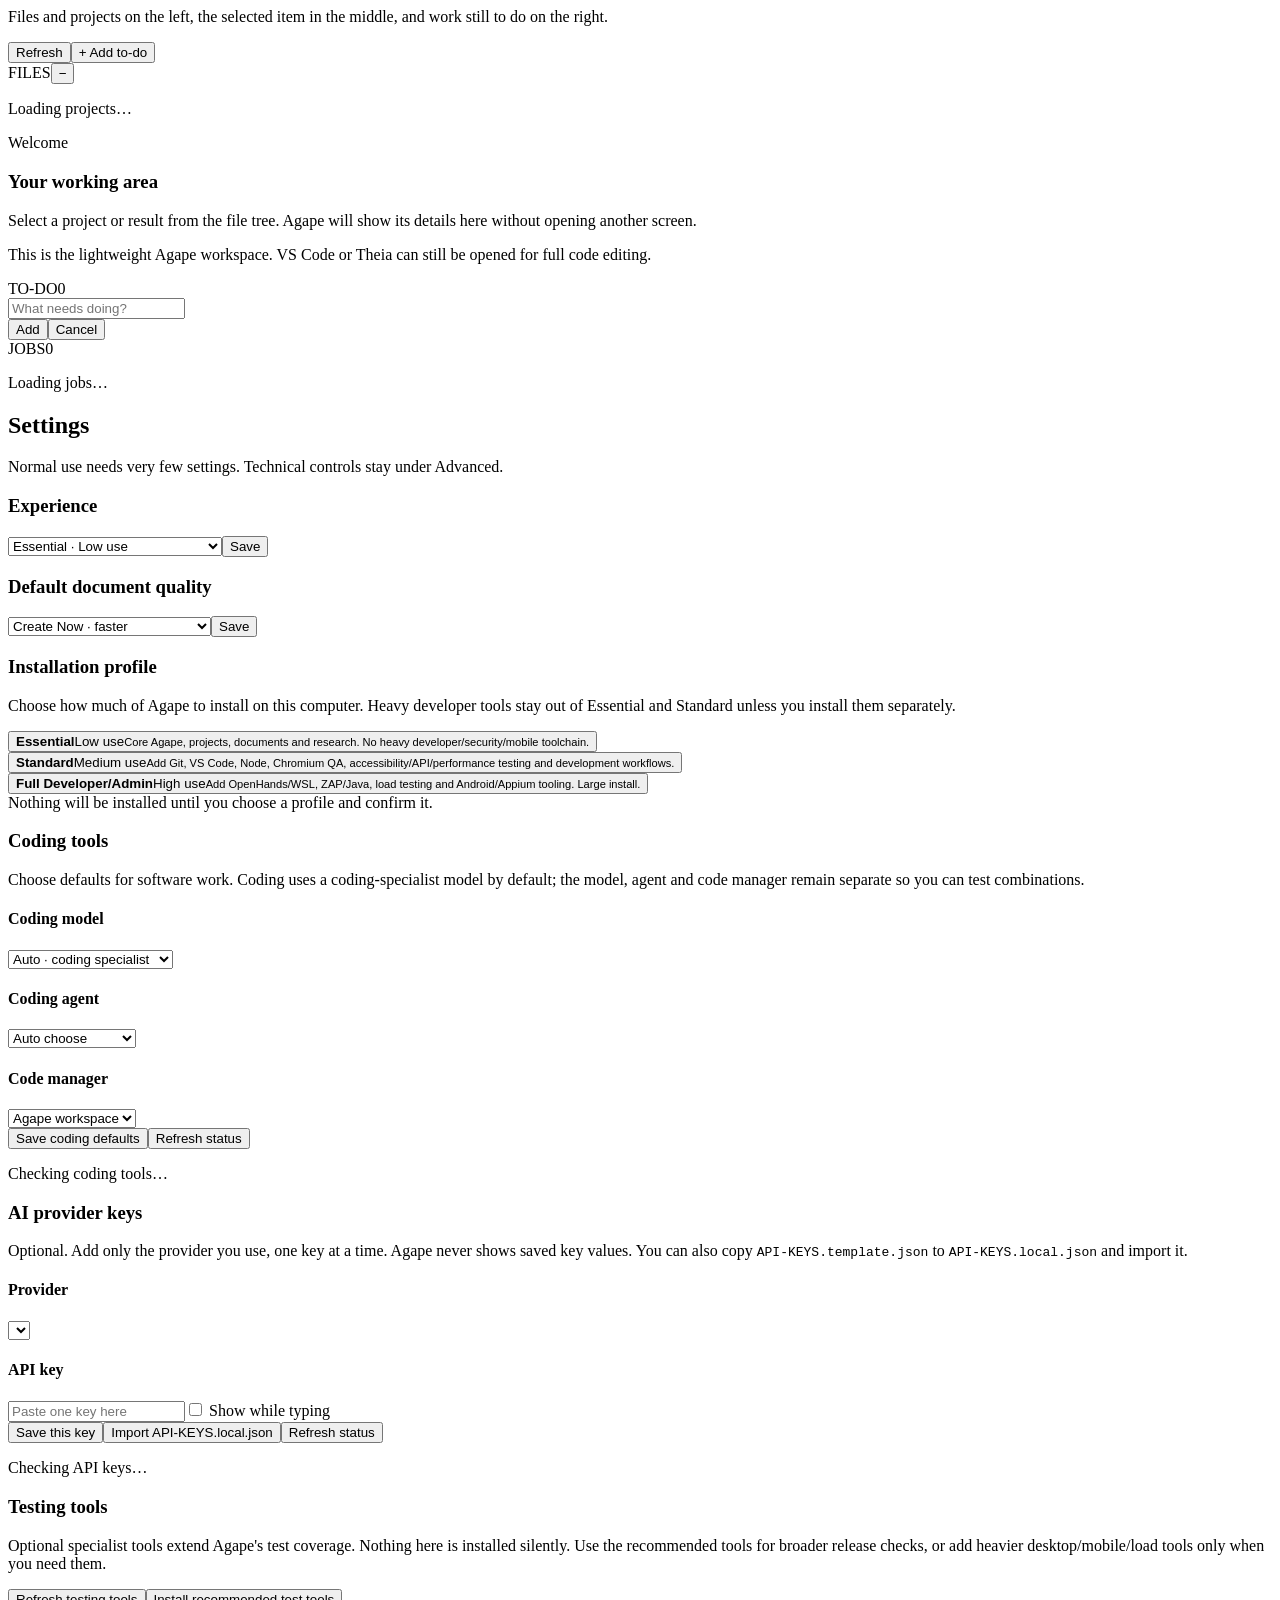
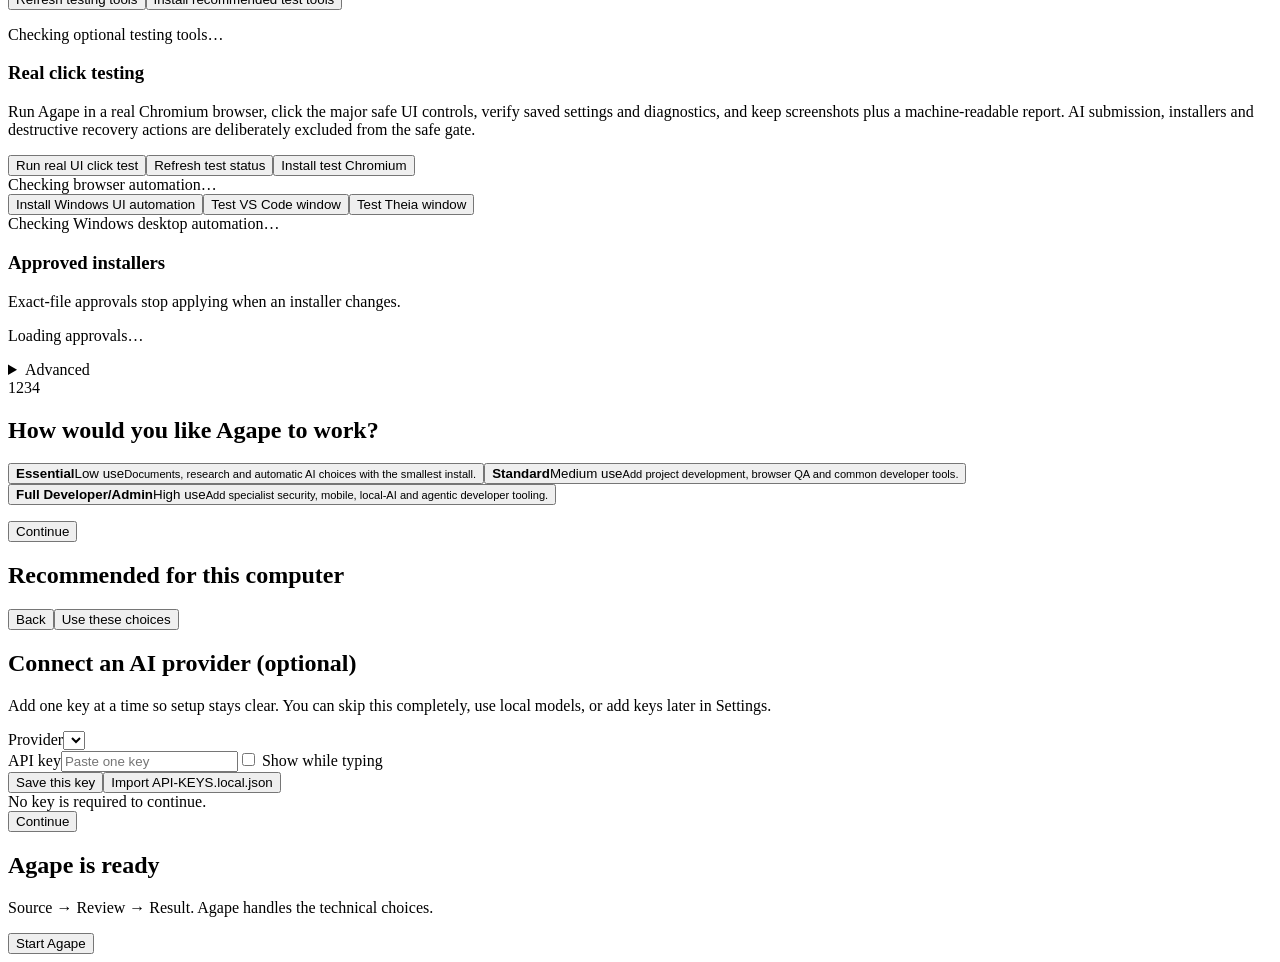
==== commit 6f8281d6: "Agape R2.5.1 all-platform release links, iOS app and mobile build validation" ====
--- a/web/index.html
+++ b/web/index.html
@@ -23,36 +23,13 @@
 
   <main>
     <section id="home" class="page active">
-      <div class="card hero project-first" id="projectStartCard">
-        <div class="step-label">New project</div>
-        <h2>What are you creating?</h2>
-        <p class="muted">Start with the outcome. Agape decides which capabilities and tools this project needs, then hides everything that is not relevant.</p>
-        <div class="project-type-grid" role="list" aria-label="Choose project type">
-          <button type="button" class="project-type selected" data-project-type="auto"><b>Let Agape decide</b><span>Describe the outcome</span></button>
-          <button type="button" class="project-type" data-project-type="document"><b>Document</b><span>Plans, reports, proposals, tenders</span></button>
-          <button type="button" class="project-type" data-project-type="development"><b>Software / Coding</b><span>Apps, websites, APIs, repairs</span></button>
-          <button type="button" class="project-type" data-project-type="research"><b>Research</b><span>Evidence, comparisons, reports</span></button>
-          <button type="button" class="project-type" data-project-type="business"><b>Business / Planning</b><span>Strategy, forecasts, commercial plans</span></button>
-          <button type="button" class="project-type" data-project-type="automation"><b>Automation / Workflow</b><span>Integrations, agents, repeated work</span></button>
-          <button type="button" class="project-type" data-project-type="communications"><b>Communications</b><span>Email and approved messaging</span></button>
-        </div>
-        <label class="full project-goal-field"><span>What do you want to achieve?</span><textarea id="projectGoal" rows="5" spellcheck="true" autocapitalize="sentences" placeholder="Example: Create a bank-ready business plan for a commercial flooring company, with public market research and a DOCX/PDF result."></textarea></label>
-        <button id="planProject" class="primary large" type="button">Choose project tools</button>
-        <div id="projectPlanStatus" class="notice hidden" aria-live="polite"></div>
-      </div>
-      <div id="projectPlanCard" class="card hidden">
-        <div class="row between"><div><div class="step-label">Project setup</div><h2 id="projectPlanTitle">Project plan</h2><p id="projectPlanSummary" class="muted"></p></div><button id="changeProjectType" class="secondary" type="button">Change</button></div>
-        <div id="projectWorkflowPreview" class="project-workflow-preview"></div><h3>Agape will use</h3><div id="projectToolPlan" class="project-tool-plan"></div><div id="projectRecommendedTools" class="project-recommended hidden"></div>
-        <div class="next-row"><button id="startProjectWorkflow" class="primary large" type="button">Continue to project</button></div>
-      </div>
-      <div class="workflow-steps hidden" id="createWorkflowSteps" aria-label="Create workflow">
+      <div class="workflow-steps" aria-label="Create workflow">
         <span id="stepIndicator1" class="workflow-step active">1 <b>Source</b></span>
         <span id="stepIndicator2" class="workflow-step">2 <b>Review</b></span>
         <span id="stepIndicator3" class="workflow-step">3 <b>Result</b></span>
       </div>
 
-      <div class="card hero hidden" id="sourceCard">
-        <div id="activeProjectBanner" class="active-project-banner"></div>
+      <div class="card hero" id="sourceCard">
         <div class="step-label">1 · Source</div>
         <h2>What should Agape work from?</h2>
         <p class="muted">Choose one source. Once selected, Agape hides the other source paths so you only see what matters.</p>
@@ -86,9 +63,7 @@
             <select id="project" class="source-project"><option value="0">Choose a saved project</option></select>
           </label>
           <p class="muted">Agape uses the project's brief, saved details and available conversation context.</p>
-        </div>
-
-        <details id="projectCodingOptions" class="coding-options">
+          <details id="projectCodingOptions" class="coding-options">
             <summary>Coding options</summary>
             <p class="muted">These choices are used when the selected project task is software development. Keeping model, agent and editor separate lets you compare combinations fairly.</p>
             <div class="settings-grid">
@@ -97,6 +72,7 @@
               <label class="setting"><b>Code manager</b><select id="projectCodeManager"><option value="agape">Agape workspace</option><option value="theia-lite">Theia Lite</option><option value="theia-full">Theia Full</option><option value="vscode">VS Code</option></select></label>
             </div>
           </details>
+        </div>
 
         <div id="sourceStatus" class="notice source-status">Paste some text to continue.</div>
 
